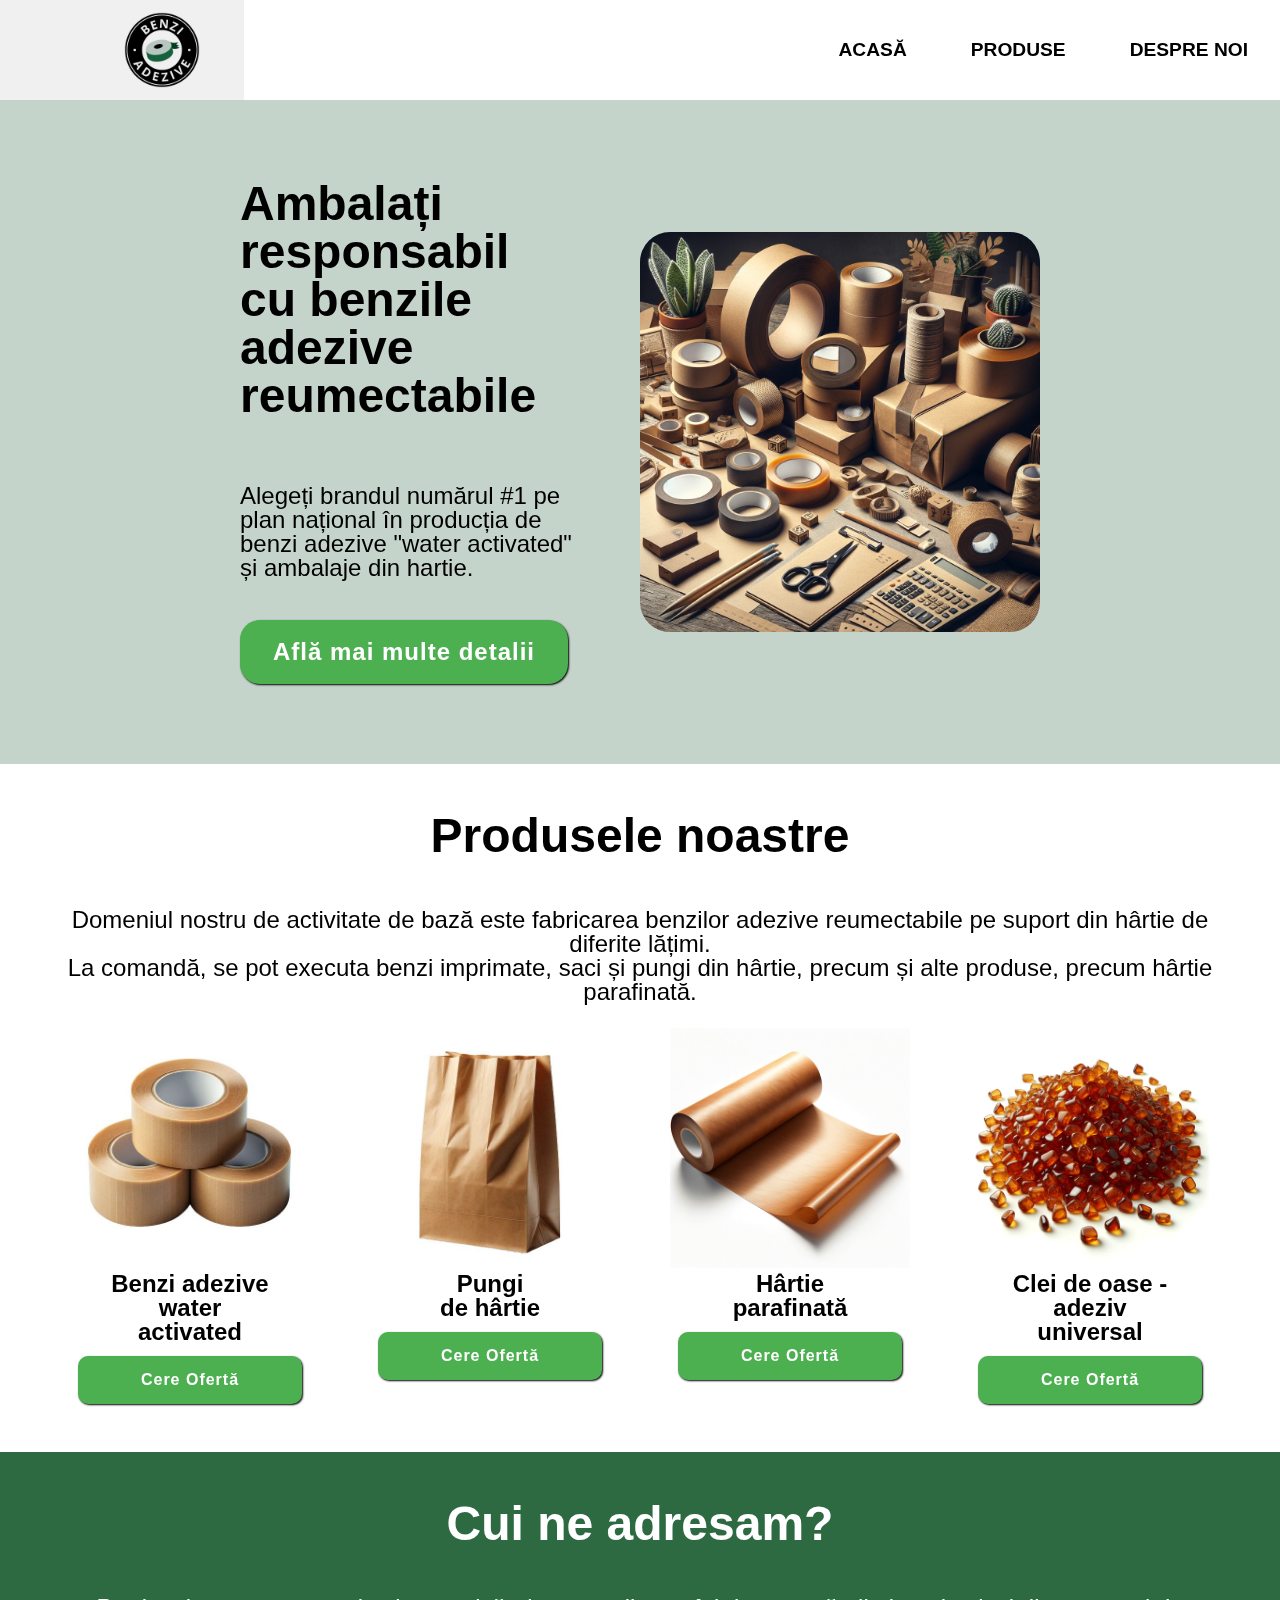
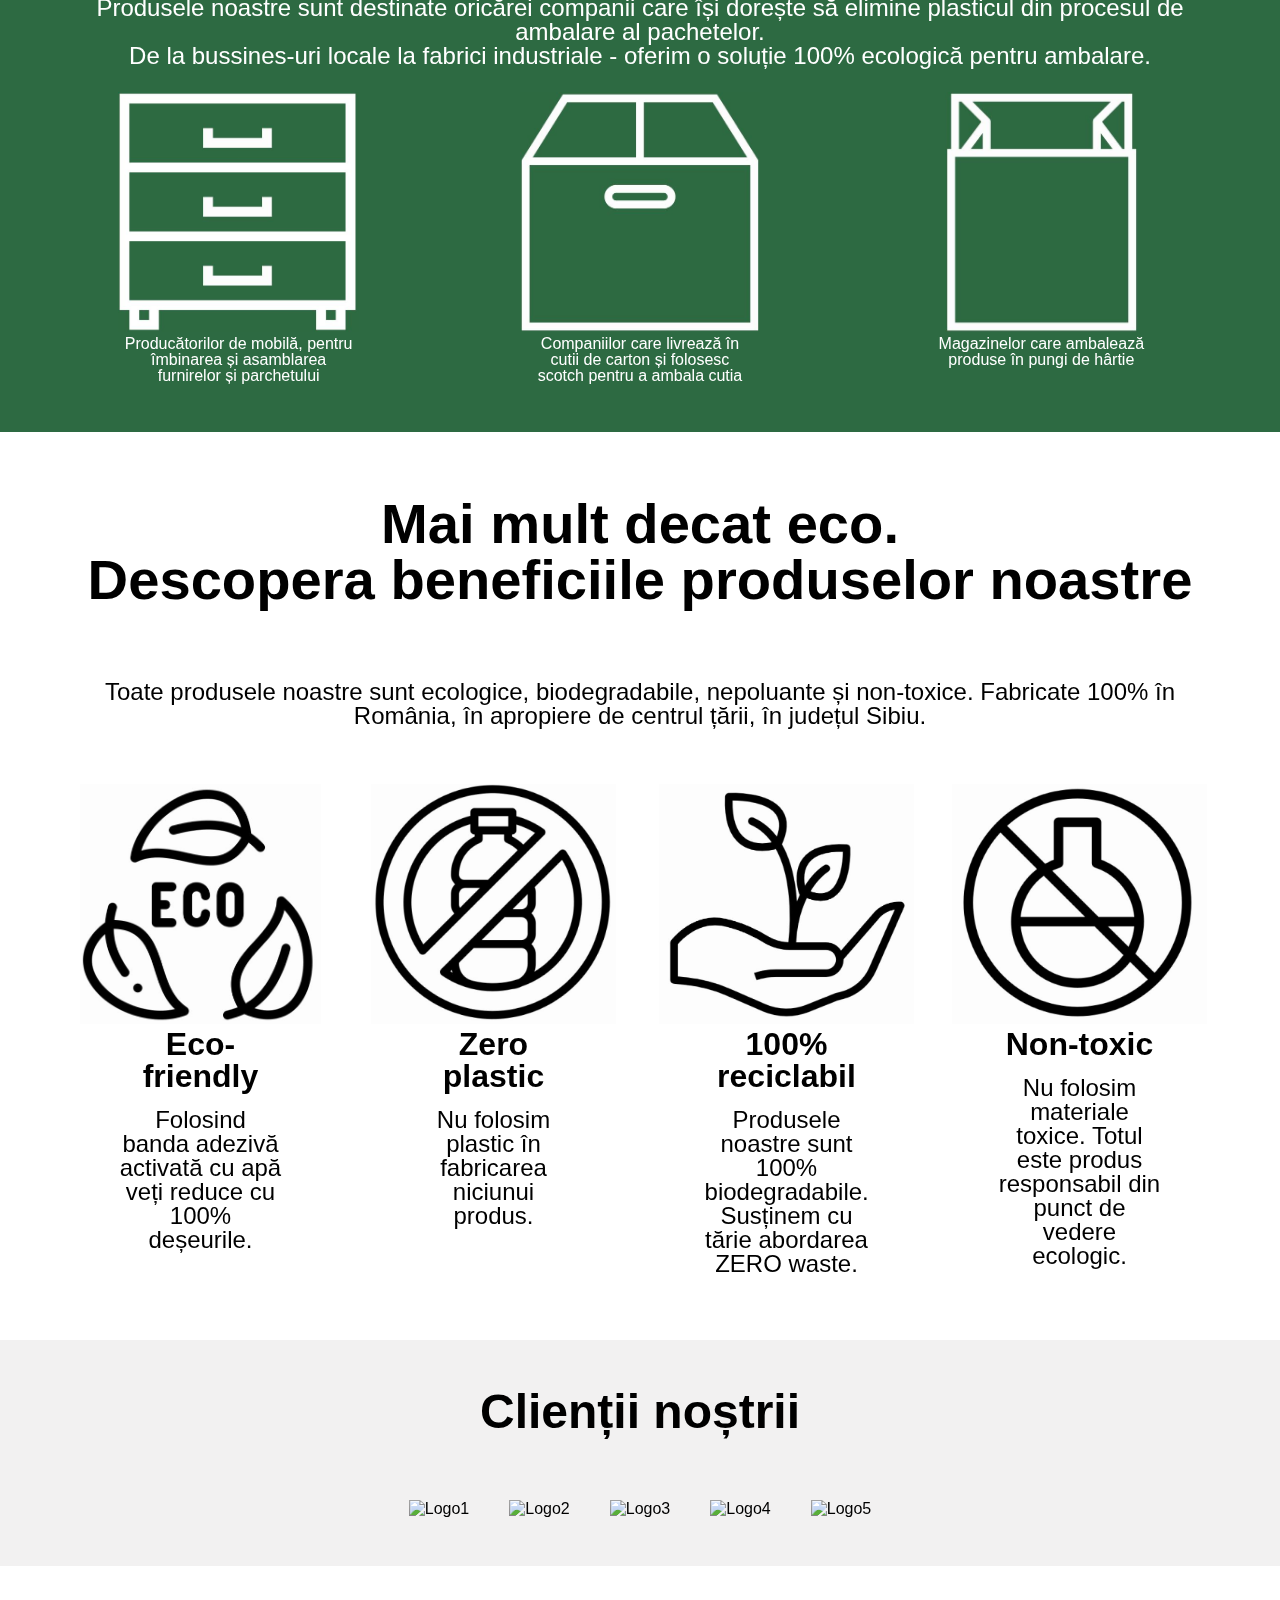
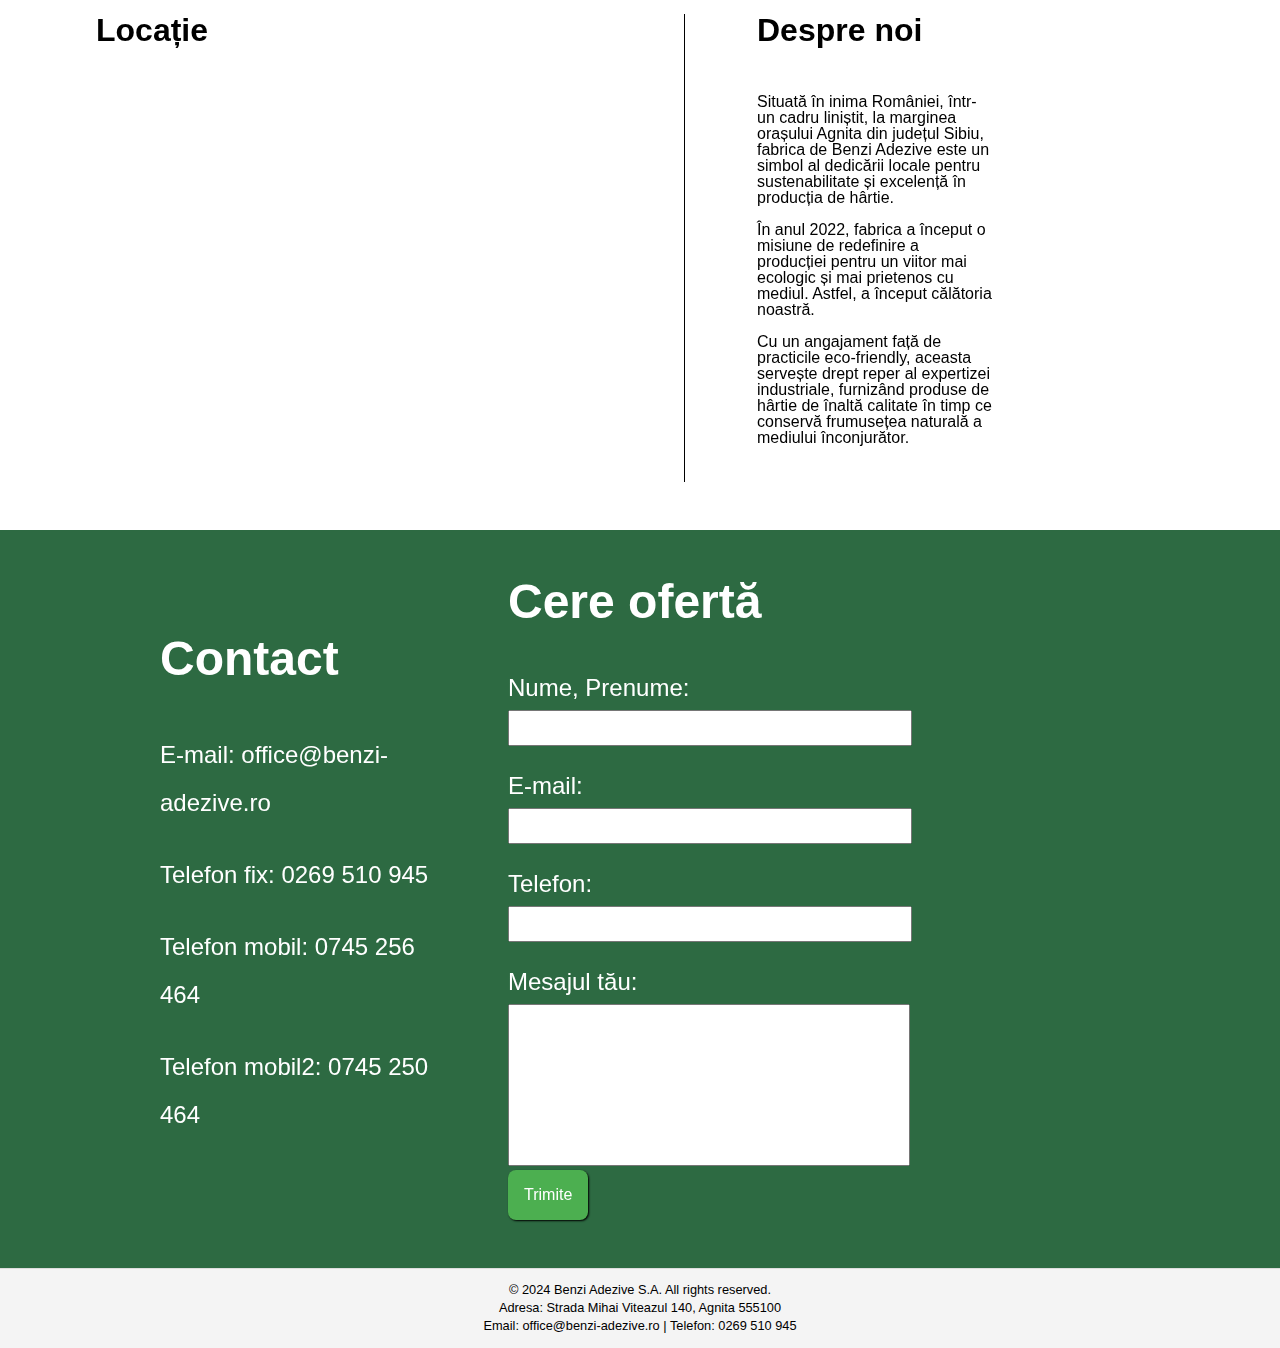
==== index.html @ 8a2e7cb6 "Add files via upload" ====
<!DOCTYPE html>
<html lang="ro">
<head>
    <link rel="stylesheet" type="text/css" href="css/style.css">
    <title>Benzi-adezive</title>
    <link rel="icon" href="images/logov1.jpg" type="image/x-icon">
    <link rel="shortcut icon" href="images/logov1.jpg" type="image/x-icon">
    <meta charset="UTF-8">
    <meta name="viewport" content="width=device-width, initial-scale=1.0">
</head>
<body>
    <nav>
        <ul class="sidebar">
            <li onclick=hideSidebar()><a href="#"><svg xmlns="http://www.w3.org/2000/svg" height="24" viewBox="0 -960 960 960" width="24"><path d="m256-200-56-56 224-224-224-224 56-56 224 224 224-224 56 56-224 224 224 224-56 56-224-224-224 224Z"/></svg></a></li>
            <li><a href="index.html">Acasă</a></li>
            <li><a href="produse.html">Produse</a></li>
            <li><a href="despre_noi.html">Despre noi</a></li>
        </ul>
        <ul>
            <li class="header__logo"><a href="index.html"><img src="images/logov1.jpg" alt="Logo"></a></li>
            <li class="hideOnMobile"><a href="index.html">Acasă</a></li>
            <li class="hideOnMobile"><a href="produse.html">Produse</a></li>
            <li class="hideOnMobile"><a href="despre_noi.html">Despre noi</a></li>
            <li class="menu-button" onclick=showSidebar()><a href="#"><svg xmlns="http://www.w3.org/2000/svg" height="24" viewBox="0 -960 960 960" width="24"><path d="M120-240v-80h720v80H120Zm0-200v-80h720v80H120Zm0-200v-80h720v80H120Z"/></svg></a></li>
        </ul>
    </nav>

    
    <div class="container intro">
            <div class="intro__title">
                <p>Ambalați responsabil cu benzile adezive reumectabile</p>
            </div>
            <div class="intro__descr">
                <p>Alegeți brandul numărul #1 pe plan național în producția de <br> 
                    benzi adezive "water activated" și ambalaje din hartie.</p>
            </div>
            <div class="intro__btn">
                <a href="produse.html" title="Afla mai multe detalii" class="buton">Află mai multe detalii</a>
            </div>
        <div class="imagine_role">
            <img src="images/multiple-role.jpg" alt="Imagine generala">
        </div>
    </div>
    <div class="container produse">
        <div class="produse__title">
            <p>Produsele noastre</p>
        </div>
        <div class="produse__descr">
            <p>Domeniul nostru de activitate de bază este fabricarea benzilor adezive reumectabile pe suport din hârtie de diferite lățimi. <br>
                La comandă, se pot executa benzi imprimate, saci și pungi din hârtie, precum și alte produse, precum hârtie parafinată.</p>
        </div>
        <div class="produse__pict">
            <div class="product">
                <img src="images/role_hartie.jpeg" alt="Imagine benzi">
                <h2>Benzi adezive water activated</h2>
                <a href="index.html#offerForm" class="offerButton">Cere Ofertă</a>
            </div>
            <div class="product">
                <img src="images/punga_hartie.jpeg" alt="Imagine pungi">
                <h2>Pungi <br> de hârtie</h2> <!-- <br> pentru rezolvare temporara buton pe laptop-->
                <a href="index.html#offerForm" class="offerButton">Cere Ofertă</a>
            </div>
            <div class="product">
                <img src="images/Hartie_parafinata2.jpeg" alt="Imagine hartie">
                <h2>Hârtie <br> parafinată</h2> <!-- <br> pentru rezolvare temporara buton pe laptop-->
                <a href="index.html#offerForm" class="offerButton">Cere Ofertă</a>
            </div>
            <div class="product">
                <img src="images/clei_de_oase.jpeg" alt="Imagine clei">
                <h2>Clei de oase - adeziv universal</h2>
                <a href="index.html#offerForm" class="offerButton"> Cere Ofertă</a>
            </div>
        </div>
    </div>
    
    <div class="container adresam">
        <div class="adresam__title">
            <p>Cui ne adresam?</p>
        </div>
        <div class="adresam__text">
            <p>Produsele noastre sunt destinate oricărei companii care își dorește să elimine plasticul din procesul de ambalare al pachetelor. <br> 
                De la bussines-uri locale la fabrici industriale - oferim o soluție 100% ecologică pentru ambalare.</p>
        </div>
        <div class="adresam__pict">
            <div class="product">
                <img src="images/mobila.jpg" alt="Imagine mobilă">
                <p>Producătorilor de mobilă, pentru îmbinarea și asamblarea furnirelor și parchetului</p>
            </div>
            <div class="product">
                <img src="images/cutie2.jpg" alt="Imagine cutie">
                <p>Companiilor care livrează în cutii de carton și folosesc scotch pentru a ambala cutia</p>

            </div>
            <div class="product">
                <img src="images/punga.jpg" alt="Imagine pungă">
                <p>Magazinelor care ambalează produse în pungi de hârtie</p>
            </div>
        </div>
    </div>
    <div class="container eco">
        <div class="eco__title">
            <h3>Mai mult decat eco. <br> Descopera beneficiile produselor noastre</h3>
        </div>
        <div class="eco__descr">
            <p>Toate produsele noastre sunt ecologice, biodegradabile, nepoluante și non-toxice. Fabricate 100% în România, în apropiere de centrul țării, în județul Sibiu.</p>
        </div>
        <div class="eco__pict">
            <div class="product">
                <img src="images/Eco-Friendly.JPG" alt="Imagine eco-friendly">
                <h2>Eco-friendly</h2>
                <p>Folosind banda adezivă activată cu apă veți reduce cu 100% deșeurile.</p>
            </div>
            <div class="product">
                <img src="images/Zero-plastic.JPG" alt="Imagine zero-plastic">
                <h2>Zero plastic</h2>
                <p>Nu folosim plastic în fabricarea niciunui produs.</p>
            </div>
            <div class="product">
                <img src="images/Reciclabil.JPG" alt="Imagine reciclabil">
                <h2>100% reciclabil</h2>
                <p>Produsele noastre sunt 100% biodegradabile. Susținem cu tărie abordarea ZERO waste.</p>
            </div>
            <div class="product">
                <img src="images/Non-toxic.JPG" alt="Imagine non-toxic">
                <h2>Non-toxic</h2>
                <p>Nu folosim materiale toxice. Totul este produs responsabil din punct de vedere ecologic.</p>
            </div>
        </div>
    </div>
    <div class="container clienti">
        <div class="clienti__title"> <p> Clienții noștrii </p></div>
        <div class="clienti__logo">
            <img src="" alt="Logo1">
            <img src="" alt="Logo2">
            <img src="" alt="Logo3">
            <img src="" alt="Logo4">
            <img src="" alt="Logo5">
        </div>
    </div>
    
    <div class="container locatie">
        <div class="locatie__left">
            <div class="locatie__title">
                <h4>Locație</h4>
            </div>
            <div class="locatie__map">
                <iframe src="https://www.google.com/maps/embed?pb=!1m18!1m12!1m3!1d2773.0894845784833!2d24.6021940767505!3d45.96947219958381!2m3!1f0!2f0!3f0!3m2!1i1024!2i768!4f13.1!3m3!1m2!1s0x474c81947c916933%3A0xfdc0cfd129f15c0f!2sBENZI%20ADEZIVE%20S.A.!5e0!3m2!1sro!2sro!4v1708363091589!5m2!1sro!2sro" width="600" height="450" style="border:0;" allowfullscreen="" loading="lazy" referrerpolicy="no-referrer-when-downgrade"></iframe>
            </div>
        </div>
        <div class="bara_verticala"> </div>
        <div class="despre">
            <div class="despre__title">
                <h4>Despre noi</h4>
            </div>
            <div class="despre__text">
                <p>Situată în inima României, într-un cadru liniștit, la marginea orașului Agnita din județul Sibiu, fabrica de Benzi Adezive este un simbol al dedicării locale pentru sustenabilitate și excelență în producția de hârtie. <br> <br>


                    În anul 2022, fabrica a început o misiune de redefinire a producției pentru un viitor mai ecologic și mai prietenos cu mediul. Astfel, a început călătoria noastră. <br> <br>
                    
                    
                    Cu un angajament față de practicile eco-friendly, aceasta servește drept reper al expertizei industriale, furnizând produse de hârtie de înaltă calitate în timp ce conservă frumusețea naturală a mediului înconjurător.
                    
                    
                </p>
            </div>
        </div>
    </div>
    
    <div class="container contact">
        <div class="contact__left">
            <div class="contact__title">
                <h4>Contact</h4>
            </div>
            <div class="contact__details">
                <p>E-mail: office@benzi-adezive.ro</p>
                <p>Telefon fix: 0269 510 945</p>
                <p>Telefon mobil: 0745 256 464</p>
                <p>Telefon mobil2: 0745 250 464</p>
            </div>
        </div>
        <div class="cere_oferta">
            <div class="cere_oferta__title">
                <h4>Cere ofertă</h4>
            </div>
            <div class="cere_oferta__form">
                <form id="offerForm" action="https://formspree.io/f/xeqyzrzl" method="POST">
                    <label for="nume">Nume, Prenume:</label>
                    <input type="text" id="nume" name="nume" required><br>
                    <label for="email">E-mail:</label>
                    <input type="email" id="email" name="email" required><br>
                    <label for="telefon">Telefon:</label>
                    <input type="tel" id="telefon" name="telefon" required><br>
                    <label for="mesaj">Mesajul tău:</label>
                    <textarea name="mesaj"></textarea><br>
                    <button type="submit">Trimite</button>
                </form>
            </div>
        </div>
    </div>

    <footer class="site-footer">
        <div class="footer-content">
            <p>&copy; 2024 Benzi Adezive S.A. All rights reserved.</p>
            <p>Adresa: Strada Mihai Viteazul 140, Agnita 555100</p>
            <p>Email: office@benzi-adezive.ro | Telefon: 0269 510 945</p>
        </div>
    </footer>

    <script>
        function showSidebar(){
            const sidebar = document.querySelector('.sidebar')
            sidebar.style.display = 'flex'
        }
        function hideSidebar(){
            const sidebar = document.querySelector('.sidebar')
            sidebar.style.display = 'none'
        }
    </script>
</body>
</html>
---- css/style.css ----
/* --------------------- General --------------------- */

/* Acasa */

*{
    font-family: Arial, Helvetica, sans-serif;
    margin: 0;
    padding: 0;
}

html {
    scroll-behavior: smooth;
}
body {
    min-height: 100vh;
}

/*
header {
    background-color: #ffffff;
    top: 0;
    left: 0;
    width: 100%;
    z-index:1000;
    padding: 1rem;
}
*/

nav{
    background-color: #ffffff;
    box-shadow: 3px 3px 5px rgba(0, 0, 0, 0.1);
}

nav ul{
    width: 100%;
    list-style: none;
    display: flex;
    justify-content: flex-end;
    align-items: center;
}

nav li {
    height: 100px;
}

nav a{
    height: 100%;
    padding: 0 2rem;
    text-decoration: none;
    text-transform: uppercase;
    display: flex;
    align-items: center;
    color: #000000;
    font-weight: 600;
    font-size: 1.2rem;
}

nav a:hover{
    background-color: #f0f0f0;
}

nav li:first-child{
    margin-right: auto;
}


.sidebar{
    position: fixed;
    top: 0;
    right: 0;
    height: 100vh;
    width: 250px;
    z-index: 999;
    background-color: #ffffff;
    backdrop-filter: blur(10px);
    box-shadow: -10px 0 10px rgba(0, 0, 0, 0.1);
    display: none;
    flex-direction: column;
    align-items: flex-start;
    justify-content: flex-start;
}
.sidebar li{
    width: 100%;
    
}
.sidebar a{
    width: 100%;
    
}

.menu-button{
    display: none;
}
@media (max-width: 800px){
    .hideOnMobile{
        display: none;        
    }
    .menu-button{
        display: block;
        position: absolute; /* Position the menu button independently from other items */
        top: 0; /* Align to the top of the container */
        right: 0; /* Align to the right of the container */
        margin: 10px; /* Add some space from the top and right edges */
    }
    nav ul {
        justify-content: center; /* Center everything in the navigation */
    }
    nav li:first-child {
        margin-right: 50px; /* Mutat logo mai la stanga ca sa fie centrat */
    }
}
@media (max-width: 400px){
    .sidebar{
        width: 100%;
    }
}

h1,
h2,
h3,
h4,
p {
    line-height: 1;
    margin-bottom: 1em;
}




.intro {
    background-color: #C5D4CB
}
.intro__btn  {
    grid-column: 1; /* Left column */
    grid-row: 3; /* Third row */
    white-space: nowrap;
    overflow: hidden;
    text-overflow: ellipsis;
    background: #4CAF50;
    padding: 0.5rem;
    height: 2em;
    max-width: 13em;
    border: none;
    font-weight: 680;
    font-size: 1.5rem;
    letter-spacing: 1px;
    line-height: 20px;
    display: flex;
    align-items: center;
    justify-content: center;
    text-decoration: none;
    border-radius: 20px;
    box-shadow: 1px 1px 2px rgb(0, 0, 0);
}


.intro__btn a{
    color: #ffffff;
    text-decoration: none;
    align-items: center;
    text-overflow: ellipsis; 
    overflow: hidden; 
    display: inline-block; 
    max-width: 100%;
}
.product {
    text-align: center;
}

.product h2 {
    max-width: 60%;
    margin: 0 auto;
    margin-bottom: 0.5em;
}

.product p {
    max-width: 60%; 
    margin: 0 auto; 
}

.offerButton {
    display: flex; /* Use flexbox */
    align-items: center; /* Align items vertically */
    justify-content: center; /* Align items horizontally */
    background: #4CAF50;
    height: 2em;
    width: 13em;
    padding: 0.5em;
    margin-top: 1em;
    letter-spacing: 1px;
    box-shadow: 1px 1px 2px rgb(0, 0, 0);

    color: #ffffff;
    border-radius: 10px;
    text-decoration: none;
    text-overflow: ellipsis; 
    overflow: hidden; 
    max-width: 100%;
    font-weight: 680;
    margin: 0 auto;
    margin-top: auto;

}
.offerButton:hover {
    background-color: #45a049; 
}



.eco {
    background-color: #ffffff;
}
.adresam {
    background-color: #2D6A42;
    color:#ffffff;
}
.produse {
    background-color: #ffffff;
}
.clienti {
    background-color: #F2F1F1;
}
.locatie {
    background-color: #ffffff;
}
.contact {
    background-color: #2D6A42;
    color:#ffffff;
}

#offerForm button {
    display: flex; /* Use flexbox */
    align-items: center; /* Align items vertically */
    justify-content: center; /* Align items horizontally */
    background-color: #4CAF50; 
    color: white; 
    padding: 1em ; 
    text-align: center; 
    text-decoration: none; 
    display: inline-block; 
    font-size: 16px; 
    cursor: pointer; 
    border-radius: 8px; 
    border: none; 
    transition-duration: 0.4s; 
    box-shadow: 1px 1px 2px rgb(0, 0, 0);
    align-self: flex-start;

}
#offerForm button:hover {
    background-color: #45a049; 
}


/* Produse */

.produs-card {
    display: flex;
    flex-direction: column;
    align-items: center; /* Center items horizontally */
    text-align: center; /* Center text */
    padding: 20px;
    border: 1px solid #ccc;
    width: 15rem;
    height: 28rem;
    border: 2px solid #2D6A42;
    border-radius: 20px;
    margin: 0 auto;
    font-size: 1rem;
}


.produs-card img {
    width: 15rem;
    height: auto;
    margin-bottom: 1rem;
}

.cards p {
    margin-bottom: 1rem;
}
 
.text-card {
    display: flex;
    flex-direction: column;
    background-color: #ffffff;
    align-items: center; /* Center items horizontally */
    text-align: center; /* Center text */
    justify-content: center;
    padding: 20px;
    border: 1px solid #ccc;
    min-height: 10rem;
    max-width: 15rem;
    max-height: 15rem;
    border: 2px solid #2D6A42;
    border-radius: 40px;
    margin: 0 auto;
}
.text-card2 {
    display: flex;
    flex-direction: column;
    background-color: #C5D4CB;
    align-items: center; /* Center items horizontally */
    text-align: center; /* Center text */
    justify-content: center;
    padding: 20px;
    border: 1px solid #ccc;
    min-height: 10rem;
    max-width: 15rem;
    max-height: 15rem;
    border: 2px solid #2D6A42;
    border-radius: 40px;
    margin: 0 auto;
    font-size: 1rem;
}


/* Despre noi */

.cetate {
    display: flex;
    margin: 0 auto;
    justify-content: center;
    align-items: center;
}  

.cetate img {
    max-width: 90%;
    height: auto;
    justify-content: center;
    margin: 0 auto;
}

/* --------------------- Desktop  --------------------- */



/* Acasa */


.descr p{
display: flex;
justify-content: center;
text-align: justify;
font-size: 1.5rem;

}


.header__logo img{
    width: 100px; 
    mix-blend-mode: multiply;
    filter: contrast(1);
    margin-left: 5rem;
    } 




.intro {
    display: grid;
    grid-template-columns: repeat(2, 1fr); /* Two columns */
    grid-template-rows: auto auto auto; /* Three rows */
    gap: 1em; /* Adjust gap between grid items as needed */
    padding: 5rem 15rem;
    align-items: center;
    
}

.intro__title {
    grid-column: 1; /* Left column */
    grid-row: 1; /* Top row */
    font-size: 3rem;
    font-weight: 600;
    
}

.intro__descr {
    grid-column: 1; /* Left column */
    grid-row: 2; /* Second row */
    font-size: 1.5rem;
}


.imagine_role {
    grid-column: 2; /* Right column */
    grid-row: 1 / span 3; /* Span all three rows */
    justify-items: center; /* Center items horizontally */
    align-items: end;
    margin-right: auto;
    margin-left: auto;
    padding-left: 3rem;

    
}
.imagine_role img {
    max-width: 25rem;
    height: auto;
    border-radius: 30px;
    display: block;
    margin: 0 auto;
    
}



.produse {
    display: grid;
    grid-template-columns: 1fr;
    grid-template-rows: auto auto auto;
    text-align: center;
    justify-items: center; /* Center items horizontally */
    margin-right: auto;
    margin-left: auto;
    padding: 3rem;
    /* height: 60vh; */
    max-width: 100%;
    
}

.produse__title {
    grid-row: 1;
    font-size: 3rem;
    font-weight: 600;
}

.produse__descr {
    grid-row: 2;
    font-size: 1.5rem;
}

.produse__pict {
    grid-row: 3;
    display: grid;
    grid-template-columns: repeat(4, 1fr);
    gap: 1rem;
    justify-items: center;
    margin: 0 auto;
}


.produse__pict img {
    max-width: 15rem;
    height: auto;
}


.adresam {
    padding: 3rem;
    display: grid;
    grid-template-columns: 1fr;
    grid-template-rows: auto auto auto;
    text-align: center;
    margin: 0 auto;
    /* height: 60vh; */
    max-width: 100%;
}

.adresam__title {
    grid-row: 1;
    font-size: 3rem;
    font-weight: 600;
    
}

.adresam__text {
    grid-row: 2;
    font-size: 1.5rem;
}

.adresam__pict {
    grid-row: 3;
    display: grid;
    grid-row: 3;
    grid-template-columns: repeat(3, 1fr);
    gap: 20px;
    grid-column: 1 / -1;
    justify-items: center;
    margin: 0 auto;
}



.adresam__pict img {
    width: auto;
    max-height: 15rem;
}
.eco {
    padding: 3rem;
    display: grid;
    grid-template-columns: 1fr;
    grid-template-rows: auto auto auto;
    text-align: center;
    margin: 0 auto;
    padding: 4rem;
    /* height: 60vh; */
    max-width: 100%;
}

.eco__title {
    grid-row: 1;
    grid-column: 1;
    font-size: 3rem;
    font-weight: 600;
    margin-bottom: 1rem;
}

.eco__descr {
    grid-row: 2;
    font-size: 1.5rem;
    margin-bottom: 2rem;
    
}

.eco__pict {
    display: grid;
    grid-row: 3;
    grid-template-columns: repeat(4, 1fr);
    gap: 20px;
    grid-column: 1 / -1;

}
.eco__pict h2 {
    font-size: 2rem;
}
.eco__pict p {
    font-size: 1.5rem;
}

.eco__pict img {
    width: auto;
    max-height: 15rem;
}

.clienti {
    padding: 3rem;
    display: grid;
    grid-template-columns: 1fr;
    grid-template-rows: auto auto auto auto auto;
    text-align: center;
    /* height: 60vh; */
    max-width: 100%;
}
.clienti__title {
    grid-row: 1;
    grid-column: 1;
    font-size: 3rem;
    font-weight: 600;
    margin-bottom: 1rem;
}
.clienti__logo {
    grid-row: 2;
    display: flex;
    justify-content: center;
    align-items: center;
}

.clienti__logo img {
    margin: 0 20px;
}


.locatie {
    padding:3rem;
    display: grid;
    grid-template-columns: auto auto auto; 
    align-items: center; 
    margin: 0 auto;
    justify-content: center;
    margin: 0 auto;
    max-width: 100%;
    align-items: baseline;

}

.locatie__left {
    grid-column: 1;
    text-align: left;
    margin: 0 auto;

}


.locatie__title {
    margin-bottom: 10px;
    font-size: 2rem;
    font-weight: 600;
    margin-left: 3rem;
}

.locatie__map {
    margin-left: 3rem;
}

.locatie__map iframe {
    max-height: 400px;
    max-width: 500px;
}


.bara_verticala {
    grid-column: 2;
    width: 10%;
    height: 100%;
    border-right: 1px solid #000000;
    margin-left: 5rem;
}

.despre {

    text-align: left;
}

.despre__title {
    margin-bottom: 3rem;
    font-size: 2rem;
    font-weight: 600;
    margin-left: 5rem;
}
.despre__text p {

    text-align: left;
    margin: 0 auto;
    margin-left: 5rem;
    margin-right: 15rem;   

}


.contact {
    display: grid;
    grid-template-columns: 1fr auto; /* One column for Contact and one for Cere oferta */
    align-items: center; /* Center vertically */
    margin: 0 auto;
    max-width: 100%;
}

.contact__left {
    text-align: left;
    padding-right: 20px; 

}

.contact__title {
    margin-left: 10rem;
    margin-bottom: 10px;
    font-size: 3rem;
    font-weight: 600;
}

.contact__details p {
    margin-left: 10rem;
    font-size: 1.5rem;
    line-height: 3rem;

}

.cere_oferta {
    padding: 3rem;

}

.cere_oferta__title {

    margin-bottom: 10px;
    font-size: 3rem;
    font-weight: 600
}

.cere_oferta__form {
    margin-right: 20rem;
}

.cere_oferta__form label, .cere_oferta__form input {
    display: block;
    margin-bottom: 0.5rem;
}
.cere_oferta__form label {
    font-size: 1.5rem;
}

.cere_oferta__form textarea {
    width: 25rem;
    height: 10rem;
    resize: none;
}

.cere_oferta__form input[type="text"],
.cere_oferta__form input[type="tel"],
.cere_oferta__form input[type="email"] {
    width: 25rem; 
    max-width: 60rem;
    height: 2rem;   
}


.site-footer {
    background-color: #f4f4f4;
    color: #000000;
    text-align: center;
    padding: 10px 0;
    font-size: 0.8rem;
    line-height: 1.6;
    width: 100%;
    height: auto; 
    border-top: 1px solid #ddd;
    position: relative; 
    bottom: 0; 
}

.footer-content p {
    margin: 5px 0; 
}

/* Produse */

.cards {
    display: grid;
    grid-template-columns: repeat(2, 1fr); /* Two columns */
    gap: 1.5rem; /* Gap between columns */
    max-width: 60%;
    margin: 0 auto;
    justify-content: center;
    align-items: center;
    padding: 2rem;
}
.cards p {
    margin-bottom: 1rem;
}
.produse2__title, .de_ce__title {
    text-align: center;
    width: 60%;
    margin: 0 auto;
    padding: 2rem;
}
.produse2__title, .de_ce__title h2 {
    margin-bottom: 1rem;
    font-size: 3rem;
}
.produse2__title p {
    margin-bottom: 1rem;
    font-size: 1.5rem;
    
}


.de_ce_cards {
    display: grid;
    grid-template-columns: repeat(2, 1fr); /* Two columns */
    gap: 1.5rem; /* Gap between columns */
    max-width: 60%;
    margin: 0 auto;
    justify-content: center;
    align-items: center;
    padding: 2rem;
}


/* Despre noi */ 

.infiintat {
    padding: 2rem;
    width: auto;
    justify-content: center;
    align-items: center;
    margin: 0 auto;
}
.title h2, .infiintat_title h2 {
    font-size: 2rem;
}

.descr p {
    font-size: 1.5rem;
}
.infiintat_descr p {
    font-size: 1.5rem;
}
.evoluat {
    width: auto;
    padding: 2rem;
    display: grid;
    grid-template-columns: auto 1fr;
    grid-template-rows: auto auto;
    gap: 1.5rem;
    margin: 0 auto;
}
.evoluat__img {
    grid-column: 1;
}

.evoluat__img img {
    max-width: 100%;
    height: auto;


}
.evoluat__txt {
    grid-column: 2;

}

.misiune {
    padding:3rem;
    display: grid;
    grid-template-columns: auto 3px auto; 
    grid-template-rows: auto auto auto;
    align-items: center; 
    margin: 0 auto;
    justify-content: center;
    width: 1500px;
    align-items: center;
}

.misiune__locatie {
    grid-column: 1;
    padding: 1rem;
}
.bara_verticala2 {
    grid-column: 2;
    width: 100%;
    height: 100%;
    border-left: 1px solid #000000;
    margin-left: 2px;
}

.misiune__misiune {
    grid-column: 3;
    padding: 1rem;

}
.mesaj {
    margin-bottom: 3rem;
}

















        /* -----------------------laptop---------------- */

@media screen and (max-width: 1200px) {
    /* Acasa */

    h2 {
        font-size: 1rem;
    }
    header {
        display: flex;
        justify-content: space-between; 
        align-items: center; 
        padding: 0.5rem;
        max-width: 100%;
        margin: 0;
        
    }
    .header__logo img{ 
        mix-blend-mode: multiply;
        filter: contrast(1);
        margin-left: 3rem;
        } 
    .meniu {
        text-align: right;
        margin-right: 2rem;
        font-size: 1.2rem;

    }
    .meniu a {
        font-weight: 600;
        margin-right: 2rem;
    }

    .intro {
        display: grid;
        grid-template-columns: repeat(2, 1fr); /* Two columns */
        grid-template-rows: auto auto auto; /* Three rows */
        gap: 1em; /* Adjust gap between grid items as needed */
        padding: 3rem 6rem;
        align-items: center;
        max-width: 100%;
        
    }
    

    .intro__title {
        grid-column: 1; /* Left column */
        grid-row: 1; /* Top row */
        font-size: 2rem;
        font-weight: 600;
    }

    .intro__descr {
        grid-column: 1; /* Left column */
        grid-row: 2; /* Second row */
        font-size: 1rem;
    }
    .intro__btn  {
        grid-column: 1; /* Left column */
        grid-row: 3; /* Third row */
        white-space: nowrap;
        overflow: hidden;
        text-overflow: ellipsis;
        background: #4CAF50;
        padding: 0.5rem;
        height: 2em;
        max-width: 13em;
        border: none;
        font-weight: 680;
        font-size: 1rem;
        letter-spacing: 1px;
        line-height: 20px;
        display: flex;
        align-items: center;
        justify-content: center;
        text-decoration: none;
        border-radius: 20px;
        box-shadow: 1px 1px 2px rgb(0, 0, 0);
    }
    
    
    .intro__btn a{
        color: #ffffff;
        text-decoration: none;
        align-items: center;
        text-overflow: ellipsis; 
        overflow: hidden; 
        display: inline-block; 
        max-width: 100%;
    }

    .imagine_role {
        grid-column: 2; /* Right column */
        grid-row: 1 / span 3; /* Span all three rows */
        
    }
    .imagine_role img {
        max-width: 20rem;
        height: auto;
        border-radius: 30px;
        display: block;
        margin: 0 auto;
        
    }



    .produse {
        display: grid;
        grid-template-columns: 1fr;
        grid-template-rows: auto auto auto;
        text-align: center;
        justify-items: center; /* Center items horizontally */
        margin-right: auto;
        margin-left: auto;
        padding: 3rem;
        max-width: 100%;
        
    }
    .offerButton {

        height: 1.5em;
        width: 7em;
        border-radius: 8px;
        font-size: 0.9rem;
        font-weight: 680;

    
    }


    .produse__title {
        grid-row: 1;
        font-size: 2rem;
        font-weight: 600;
    }

    .produse__descr {
        grid-row: 2;
        font-size: 1rem;
        
    }

    .produse__pict {
        grid-row: 3;
        display: grid;
        grid-template-columns: repeat(4, 1fr);
        gap: 1rem;
        justify-items: center;
        margin: 0 auto;
    }



    .produse__pict img {
        max-width: 10rem;
        height: auto;
    }
    

    .adresam {
        padding: 3rem;
        display: grid;
        grid-template-columns: 1fr;
        grid-template-rows: auto auto auto;
        text-align: center;
        margin: 0 auto;
       /* height: 60vh; */
        max-width: 100%;
    }

    .adresam__title {
        grid-row: 1;
        font-size: 2rem;
        font-weight: 600;
        
    }

    .adresam__text {
        grid-row: 2;
        font-size: 1rem;
    }

    .adresam__pict {
        grid-row: 3;
        display: grid;
        grid-row: 3;
        grid-template-columns: repeat(3, 1fr);
        gap: 20px;
        grid-column: 1 / -1;
        justify-items: center;
        margin: 0 auto;
    }



    .adresam__pict img {
        width: auto;
        max-height: 10rem;
        padding-bottom: 1rem;
    }


    .eco {
        padding: 3rem;
        display: grid;
        grid-template-columns: 1fr;
        grid-template-rows: auto auto auto;
        text-align: center;
        margin: 0 auto;
        padding: 4rem;
        /* height: 60vh; */
        max-width: 100%;
    }

    .eco__title {
        grid-row: 1;
        grid-column: 1;
        font-size: 2rem;
        font-weight: 600;
        margin-bottom: 1rem;
    }

    .eco__descr {
        grid-row: 2;
        font-size: 1rem;
        margin-bottom: 2rem;
        
    }

    .eco__pict {
        display: grid;
        grid-row: 3;
        grid-template-columns: repeat(4, 1fr);
        gap: 20px;
        grid-column: 1 / -1;
    
    }
    .eco__pict h2 {
        font-size: 1.5rem;
    }
    .eco__pict p {
        font-size: 1rem;
        text-align: center;
    }

    .eco__pict img {
        width: auto;
        max-height: 10rem;
    }

    .clienti {
        padding: 3rem;
        display: grid;
        grid-template-columns: 1fr;
        grid-template-rows: auto auto auto auto auto;
        text-align: center;
        /* height: 60vh; */
        max-width: 100%;
    }
    .clienti__title {
        grid-row: 1;
        grid-column: 1;
        font-size: 2rem;
        font-weight: 600;
        margin-bottom: 1rem;
    }
    .clienti__logo {
        grid-row: 2;
        display: flex;
        justify-content: center;
        align-items: center;
    }

    .clienti__logo img {
        margin: 0 20px;
    }


    .locatie {
        padding:3rem;
        display: grid;
        grid-template-columns: auto auto auto; 
        align-items: center; 
        margin: 0 auto;
        justify-content: center;
        margin: 0 auto;
        max-width: 100%;
        align-items: baseline;

    }

    .locatie__left {
        grid-column: 1;
        text-align: left;
        margin: 0 auto;

    }


    .locatie__title {
        margin-bottom: 10px;
        font-size: 2rem;
        font-weight: 600;
        margin-left: 3rem;
    }

    .locatie__map {
        margin-left: 3rem;
    }

    .locatie__map iframe {
        max-height: 300px;
        max-width: 400px;
    }


    .bara_verticala {
        grid-column: 2;
        width: 10%;
        height: 100%;
        border-right: 1px solid #000000;
        margin-left: 2rem;
    }

    .despre {

        text-align: left;
    }

    .despre__title {
        margin-bottom: 3rem;
        font-size: 2rem;
        font-weight: 600;
        margin-left: 2rem;
    }
    .despre__text p {

        text-align: justify;
        margin: 0 auto;
        margin-left: 2rem;
        margin-right: 5rem;   

    }


    .contact {
        padding: 3rem;
        display: grid;
        grid-template-columns: 1fr 1fr; /* One column for Contact and one for Cere oferta */
        align-items: center; /* Center vertically */
        margin: 0 auto;
        max-width: 100%;
    }

    .contact__left {
        text-align: left;
         

    }

    .contact__title {
        margin-left: 3rem;
        margin-bottom: 10px;
        font-size: 2rem;
        font-weight: 600;
    }

    .contact__details p {
        margin-left: 3rem;
        font-size: 1rem;
        line-height: 1.5rem;

    }

    .cere_oferta {
        padding: 3rem;
        margin-left: 10rem

    }

    .cere_oferta__title {

        margin-bottom: 1rem;
        font-size: 2rem;
        font-weight: 600
    }

    .cere_oferta__form {
        margin-right: 1rem;
    }

    .cere_oferta__form label, .cere_oferta__form input {
        display: block;
        margin-bottom: 0.5rem;
    }
    .cere_oferta__form label {
        font-size: 1rem;
    }

    .cere_oferta__form textarea {
        width: 15rem;
        height: 10rem;
        resize: none;
    }

    .cere_oferta__form input[type="text"],
    .cere_oferta__form input[type="tel"],
    .cere_oferta__form input[type="email"] {
        width: 15rem; 
        max-width: 20rem;
        height: 2rem;   
    }


    .site-footer {
        background-color: #f4f4f4;
        color: #000000;
        text-align: center;
        padding: 10px 0;
        font-size: 0.8rem;
        line-height: 1.6;
        width: 100%;
        height: auto; 
        border-top: 1px solid #ddd;
        position: relative; 
        bottom: 0; 
    }

    .footer-content p {
        margin: 5px 0; 
    }

    /* ---- Produse ---- */

    .cards {
        display: grid;
        grid-template-columns: repeat(2, 1fr); /* Two columns */
        gap: 1.5rem; /* Gap between columns */
        max-width: 60%;
        margin: 0 auto;
        justify-content: center;
        align-items: center;
        padding: 2rem;
    }
    .cards p {
        margin-bottom: 1rem;
    }
    .produse2__title, .de_ce__title {
        text-align: center;
        width: 60%;
        margin: 0 auto;
        padding: 2rem;
    }
    .produse2__title h2, .de_ce__title h2 {
        margin-bottom: 1rem;
        font-size: 2rem;
    }
    .produse2__title p {
        margin-bottom: 1rem;
        font-size: 1rem;
            
    }
    
    .de_ce_cards {
        display: grid;
        grid-template-columns: repeat(2, 1fr); /* Two columns */
        gap: 1.5rem; /* Gap between columns */
        max-width: 60%;     
        margin: 0 auto;
        justify-content: center;
        align-items: center;
        padding: 2rem;
    }
    .text-card, .text-card2 {

        min-height: 10rem;
        max-width: 15rem;
        max-height: 15rem;

    }

    
    

    /* Despre noi */ 

    .infiintat {
        padding: 1rem 3rem;
        max-width: 100%;
        justify-content: center;
        align-items: center;
        margin: 0 auto;
    }

    .evoluat {
        max-width: 100%;
        padding: 1rem 3rem;
        display: grid;
        grid-template-columns: 1fr 1fr;
        grid-template-rows: auto auto;
        margin: 0 auto;
        align-items: start;
    }
    .evoluat__img {
        grid-column: 1;
        margin: auto 0;

    }

    .evoluat__img img {
        padding: 1rem;
        max-width: 100%;
        height: auto;


    }
    .evoluat__txt {
        grid-column: 2;
        margin-left: 1rem;

    }

    .misiune {
        padding:3rem;
        display: grid;
        grid-template-columns: auto 3px auto; 
        grid-template-rows: auto auto auto;
        align-items: center; 
        margin: 0 auto;
        justify-content: center;
        max-width: 100%;
        align-items: start;
    }

    .misiune__locatie {
        grid-column: 1;
        padding: 1rem;
    }
    .bara_verticala2 {
        grid-column: 2;
        width: 100%;
        height: 100%;
        border-left: 1px solid #000000;
        margin-left: 2px;
    }

    .misiune__misiune {
        grid-column: 3;
        padding: 1rem;

    }
    .mesaj {
        margin-bottom: 3rem;
    }
    #offerForm button {
        display: flex; /* Use flexbox */
        align-items: center; /* Align items vertically */
        justify-content: center; /* Align items horizontally */
        background-color: #4CAF50; 
        color: white; 
        padding: 1em ; 
        text-align: center; 
        text-decoration: none; 
        display: inline-block; 
        font-size: 0.9rem; 
        cursor: pointer; 
        border-radius: 8px; 
        height: 3em;
        border: none; 
        transition-duration: 0.4s; 
        box-shadow: 1px 1px 2px rgb(0, 0, 0);
        align-self: flex-start;
    
    }
    #offerForm button:hover {
        background-color: #45a049; 
    }

    .footer-content p {
        font-size: 0.8rem;
    }



}

        /*------------------------- Mobile ---------------------- */ 











        
@media screen and (max-width: 800px) {
    .descr p{
        display: flex;
        justify-content: center;
        text-align: justify;
        font-size: 1.5rem;
        
        }
        
        
    .header__logo img{
        width: 100px; 
        mix-blend-mode: multiply;
        filter: contrast(1);
        justify-content: center;
        align-items: center;
        } 
    
    
    
    
    .intro {
        display: grid;
        grid-template-columns: repeat(1, 1fr); 
        grid-template-rows: auto; 
        gap: 1em; 
        align-items: center;
        
    }
    
    .intro__title {
        grid-column: 1; /* Left column */
        grid-row: 1; /* Top row */
        font-size: 1.5rem;
        font-weight: 600;
        text-align: center;
        
    }
    
    .intro__descr {
        grid-column: 1; /* Left column */
        grid-row: 2; /* Second row */
        font-size: 1rem;
        text-align: justify;
    }

    .intro__btn  {
        grid-column: 1; /* Left column */
        grid-row: 3; /* Third row */
        margin: 0 auto;

    }
    
    
    
    .imagine_role {
        display: flex;
        grid-column: 1; /* Right column */
        grid-row: 4; /* Span all three rows */
        justify-items: center; /* Center items horizontally */
        margin-right: auto;
        margin-left: auto;
        padding: 0;

    
        
    }
    .imagine_role img {
        display: none;
        max-width: 15rem;
        height: auto;
        border-radius: 30px;
        display: block;
        margin: 0 auto;
        
    }
    
    
    
    .produse {
        display: grid;
        grid-template-columns: repeat(1, 1fr);
        grid-template-rows: auto;
        text-align: center;
        justify-items: center; /* Center items horizontally */
        justify-content: center;
        margin: 0 auto;
        /* height: 60vh; */
        align-items: center;
        padding: 2rem;
        max-width: 100%;

        
    }
    
    .produse__title {
        justify-content: center;
        grid-row: 1;
        font-size: 1.5rem;
        font-weight: 600;
        text-align: center;
    }
    
    .produse__descr {
        grid-row: 2;
        font-size: 1rem;
        text-align: justify;
    }
    
    .produse__pict {
        grid-row: 3;
        display: grid;
        grid-template-columns: repeat(1, 1fr);
        gap: 1rem;
        justify-items: center;
        margin: 0 auto;
        align-items: center;
    }
    
    
    .produse__pict img {
        max-width: 15rem;
        height: auto;
    }
    
    
    .adresam {
        display: grid;
        grid-template-columns: repeat(1, 1fr);
        grid-template-rows: auto;
        text-align: center;
        justify-items: center; /* Center items horizontally */
        justify-content: center;
        margin: 0 auto;
        /* height: 60vh; */
        align-items: center;
        padding: 2rem;
        max-width: 100%;
    }
    
    .adresam__title {
        grid-row: 1;
        font-size: 1.5rem;
        font-weight: 600;
        
    }
    
    .adresam__text {
        grid-row: 2;
        font-size: 1rem;
        text-align: justify;
    }
    
    .adresam__pict {
        grid-row: 3;
        display: grid;
        grid-template-columns: repeat(1, 1fr);
        gap: 20px;
        justify-items: center;
        margin: 0 auto;
    }
    
    
    
    .adresam__pict img {
        width: auto;
        max-height: 15rem;
    }
    .eco {
        padding: 3rem;
        display: grid;
        grid-template-columns: repeat(1, 1fr);
        grid-template-rows: auto;
        text-align: center;
        margin: 0 auto;
        padding: 4rem;
        /* height: 60vh; */
        max-width: 100%;
    }
    
    .eco__title {
        grid-row: 1;
        grid-column: 1;
        font-size: 1.5rem;
        font-weight: 600;
        margin-bottom: 1rem;
    }
    
    .eco__descr {
        grid-row: 2;
        font-size: 1rem;
        margin-bottom: 2rem;
        text-align: justify;
        
    }
    
    .eco__pict {
        display: grid;
        grid-row: 3;
        grid-template-columns: repeat(1, 1fr);
        gap: 20px;
    
    }
    .eco__pict h2 {
        font-size: 1rem;
    }
    .eco__pict p {
        font-size: 0.8rem;
    }
    
    .eco__pict img {
        width: auto;
        max-height: 15rem;
    }
    
    .clienti {
        padding: 3rem;
        display: grid;
        grid-template-columns: repeat(1, 1fr);
        grid-template-rows: auto;
        text-align: center;
        /* height: 60vh; */
        max-width: 100%;
    }
    .clienti__title {
        grid-row: 1;
        grid-column: 1;
        font-size: 1.5rem;
        font-weight: 600;
        margin-bottom: 1rem;
    }
    .clienti__logo {
        grid-row: 2;
        display: flex;
        justify-content: center;
        align-items: center;
    }
    
    .clienti__logo img {
        margin: 0 auto;
    }
    
    
    .locatie {
        padding:3rem;
        display: grid;
        grid-template-columns: repeat(1, 1fr); 
        grid-template-rows: auto;
        align-items: center; 
        margin: 0 auto;
        justify-content: center;
        margin: 0 auto;
        max-width: 100%;
        align-items: baseline;
    
    }
    
    .locatie__left {
        grid-column: 1;
        text-align: center;
        margin: 0 auto;
    
    }
    
    
    .locatie__title {
        margin-bottom: 10px;
        font-size: 1.5rem;
        font-weight: 600;
        margin: 0 auto;
    }
    
    .locatie__map {
        justify-content: center;
        align-items: center;
        margin: 0 auto;
    }
    
    .locatie__map iframe {
        justify-self: center;
        align-items: center;
        max-height: auto;
        max-width: 80vw;
        margin-bottom: 2rem;
    }
    
    
    .bara_verticala {
        display: none;
    }
    
    .despre {
        grid-row: 2;
        align-items: center;
    }
    
    .despre__title {
        padding: 0 2rem;
        font-size: 1.5rem;
        font-weight: 600;
        margin-left: 5rem;
    }
    .despre__text p {
        
        text-align: justify;
        margin: 0 auto;
        font-size: 1rem;
   
    
    }
    

    .contact {
        padding: 3rem;
        display: grid;
        grid-template-columns: repeat(1, 1fr); /* One column for Contact and one for Cere oferta */
        grid-template-rows: auto;
        align-items: center; /* Center vertically */
        justify-content: center;
        margin: 0 auto;
        max-width: 100%;
    }
    
    .contact__left {
        grid-row: 1;
        text-align: center;
        padding-right: 20px; 
    
    }
    
    .contact__title {
        font-size: 1.5rem;
        font-weight: 600;
        margin: 0 auto;
    }
    
    .contact__details p {
        font-size: 1rem;
        line-height: 3rem;
        margin: 0 auto;
        line-height: 2rem;
    
    }
    
    .cere_oferta{
        grid-row: 2; 
        padding: 3rem;
        margin: 0 auto;
    
    }
    
    .cere_oferta__title {
        margin-bottom: 10px;
        font-size: 1.5rem;
        font-weight: 600
    }
    
    .cere_oferta__form {
        margin: 0 auto;
    }
    
    .cere_oferta__form label, .cere_oferta__form input {
        display: block;
        margin-bottom: 0.5rem;
    }
    .cere_oferta__form label {
        font-size: 1rem;
    }
    
    .cere_oferta__form textarea {
        width: 20rem;
        max-width: 40rem;
        height: 10rem;
        resize: none;
        margin-bottom: 1rem;
    }
    
    .cere_oferta__form input[type="text"],
    .cere_oferta__form input[type="tel"],
    .cere_oferta__form input[type="email"] {
        width: 20rem; 
        max-width: 25rem;
        height: 2rem;   
    }
    
    
    .site-footer {
        background-color: #f4f4f4;
        color: #000000;
        text-align: center;
        padding: 10px 0;
        font-size: 0.8rem;
        line-height: 1.6;
        width: 100%;
        height: auto; 
        border-top: 1px solid #ddd;
        position: relative; 
        bottom: 0; 
    }
    
    .footer-content p {
        margin: 5px 0; 
    }
    
    /* Produse */
    

    .produse2__title, .de_ce__title {
        text-align: center;
        width: 60%;
        margin: 0 auto;
        padding: 2rem;
    }
    .produse2__title, .de_ce__title h2 {
        margin-bottom: 1rem;
        font-size: 1.5rem;
    }
    .produse2__title p {
        margin-bottom: 1rem;
        font-size: 1rem;
        text-align: justify;
        
    }

    .cards {
        display: grid;
        grid-template-columns: repeat(1, 1fr); /* Two columns */
        grid-template-rows: auto;
        gap: 1.5rem; /* Gap between columns */
        max-width: 60%;
        margin: 0 auto;
        justify-content: center;
        align-items: center;
        padding: 2rem;
    }
    .cards p {
        margin-bottom: 1rem;
        text-align: justify;
    }
    
    
    .de_ce_cards {
        display: grid;
        grid-template-columns: repeat(1, 1fr); /* Two columns */
        grid-template-rows: auto;
        gap: 1.5rem; /* Gap between columns */
        max-width: 60%;
        margin: 0 auto;
        justify-content: center;
        align-items: center;
        padding: 2rem;
    }

    .de_ce_cards .text-card2:nth-of-type(2) {
        grid-row: 4;
    }
    
    
    /* Despre noi */ 

    .cetate {
        padding: 1rem;
    }
    
    .infiintat {
        width: auto;
        padding: 2rem;
        margin: 0 auto;
        text-align: justify;
    }
    .infiintat_title h2{
        text-align: center;
        font-size: 1.5rem;
    }
    .infiintat_descr p{
        font-size: 1rem;
    }

    .evoluat {
        width: auto;
        padding: 2rem;
        display: grid;
        grid-template-columns: repeat(1, 1fr);
        grid-template-rows: auto;
        gap: 1.5rem;
        margin: 0 auto;
    }

    

    .evoluat__txt {
        grid-row: 1;
        grid-column: 1;
        margin: 0 auto;
        text-align: center;
    
    }
    .evoluat__txt h2 {
        font-size: 1.5rem;
    }
    .evoluat__txt p {
        font-size: 1rem;
    }

    .evoluat__img {
        display: flex;
        padding: 1rem;
        grid-row: 2;
        grid-column: 1;
        align-items: center;
        justify-content: center;
        margin: 0 auto;;
    }
    
    .evoluat__img img {
        height: auto;
    }

    .misiune {
        width: auto;
        padding:2rem;
        display: grid;
        grid-template-columns: repeat(1, 1fr); 
        grid-template-rows: auto;
        align-items: center; 
        margin: 0 auto;
        justify-content: center;
        align-items: center;
        text-align: center;
    }
    
    .misiune__locatie {
        grid-row: 1;
        grid-column: 1;
        padding: 0;
    }

    .misiune__locatie h2{
        font-size: 1.5rem;
    }
    .misiune__locatie p{
        font-size: 1rem;
    }
    .bara_verticala2 {
        display: none;

    }
    
    .misiune__misiune {
        grid-row: 2;
        grid-column: 1;
        padding: 0;
    }
    
    .misiune__misiune h2{
        font-size: 1.5rem;
    }

    .misiune__misiune p{
        font-size: 1rem;
    }

    

    .mesaj {
        padding: 2rem;
        margin-bottom: 3rem;
    }
    .mesaj p{
        font-size: 1rem;
    }
        
        
}
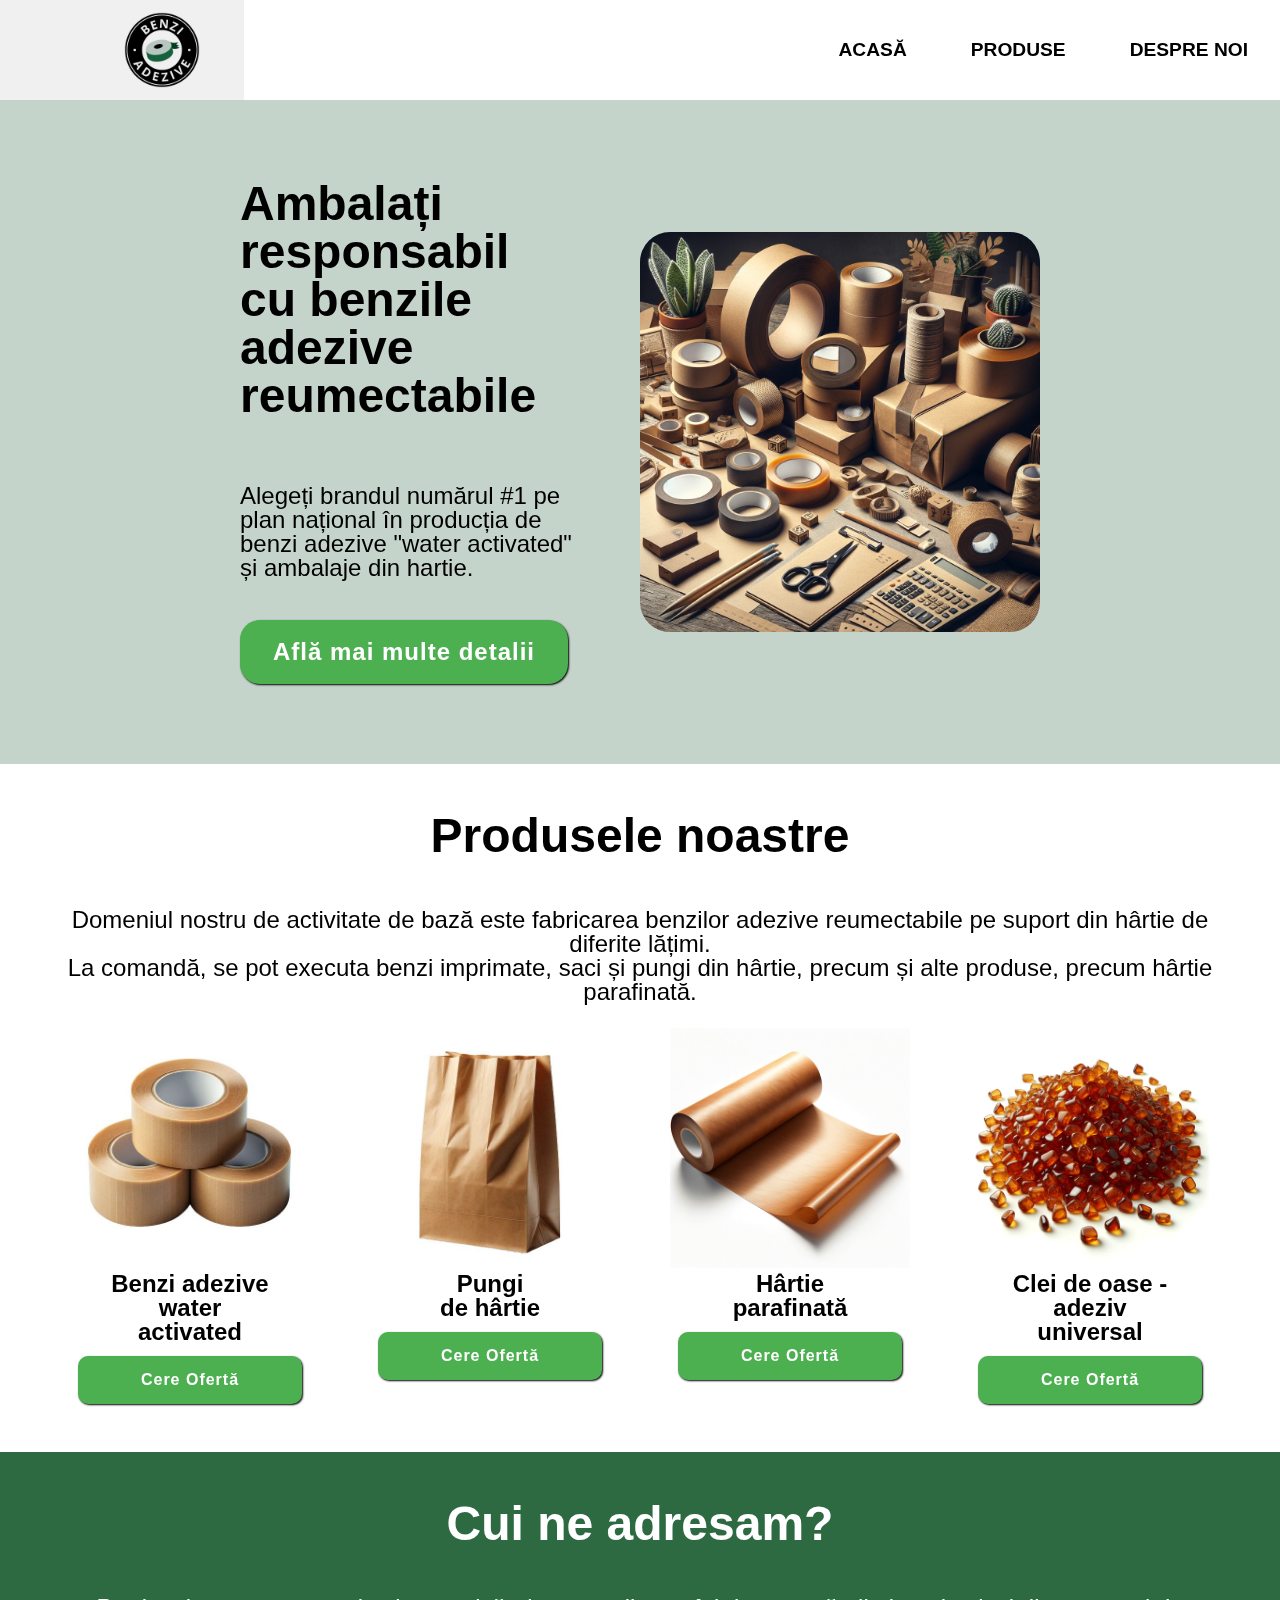
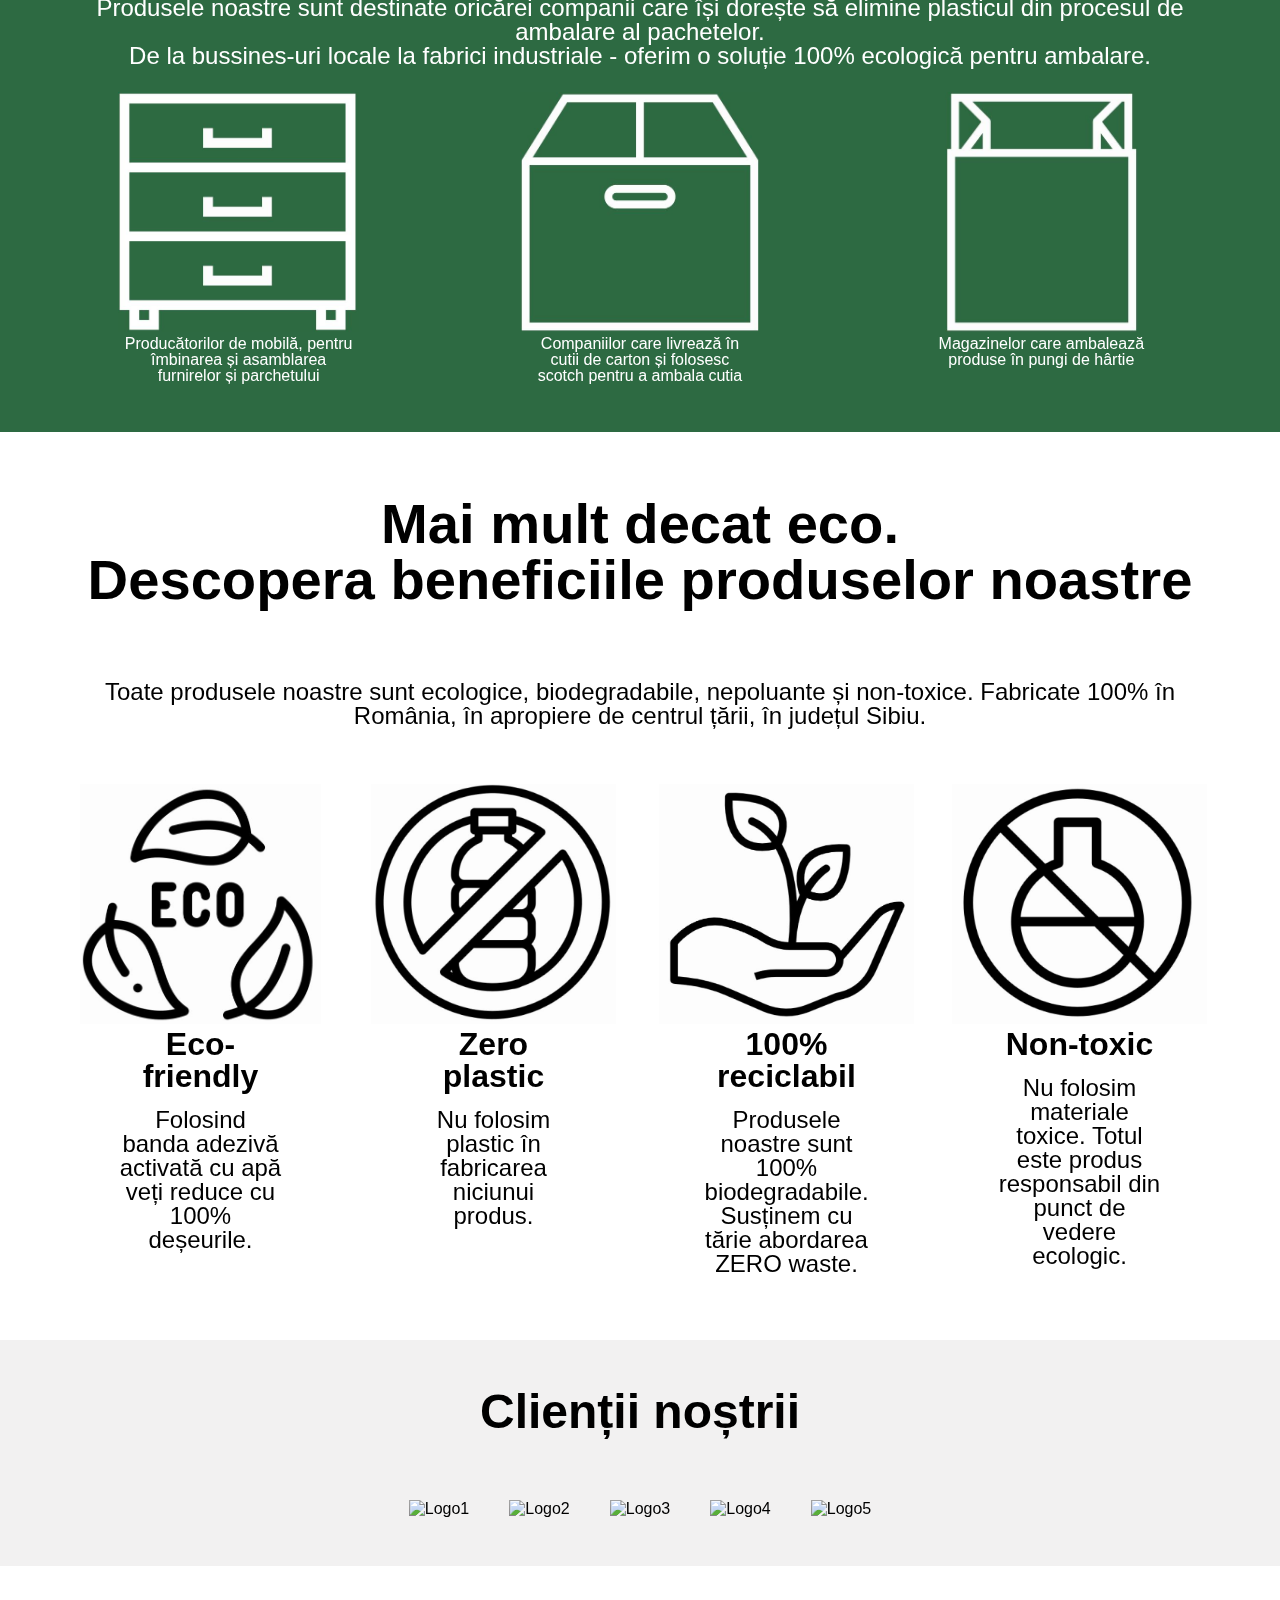
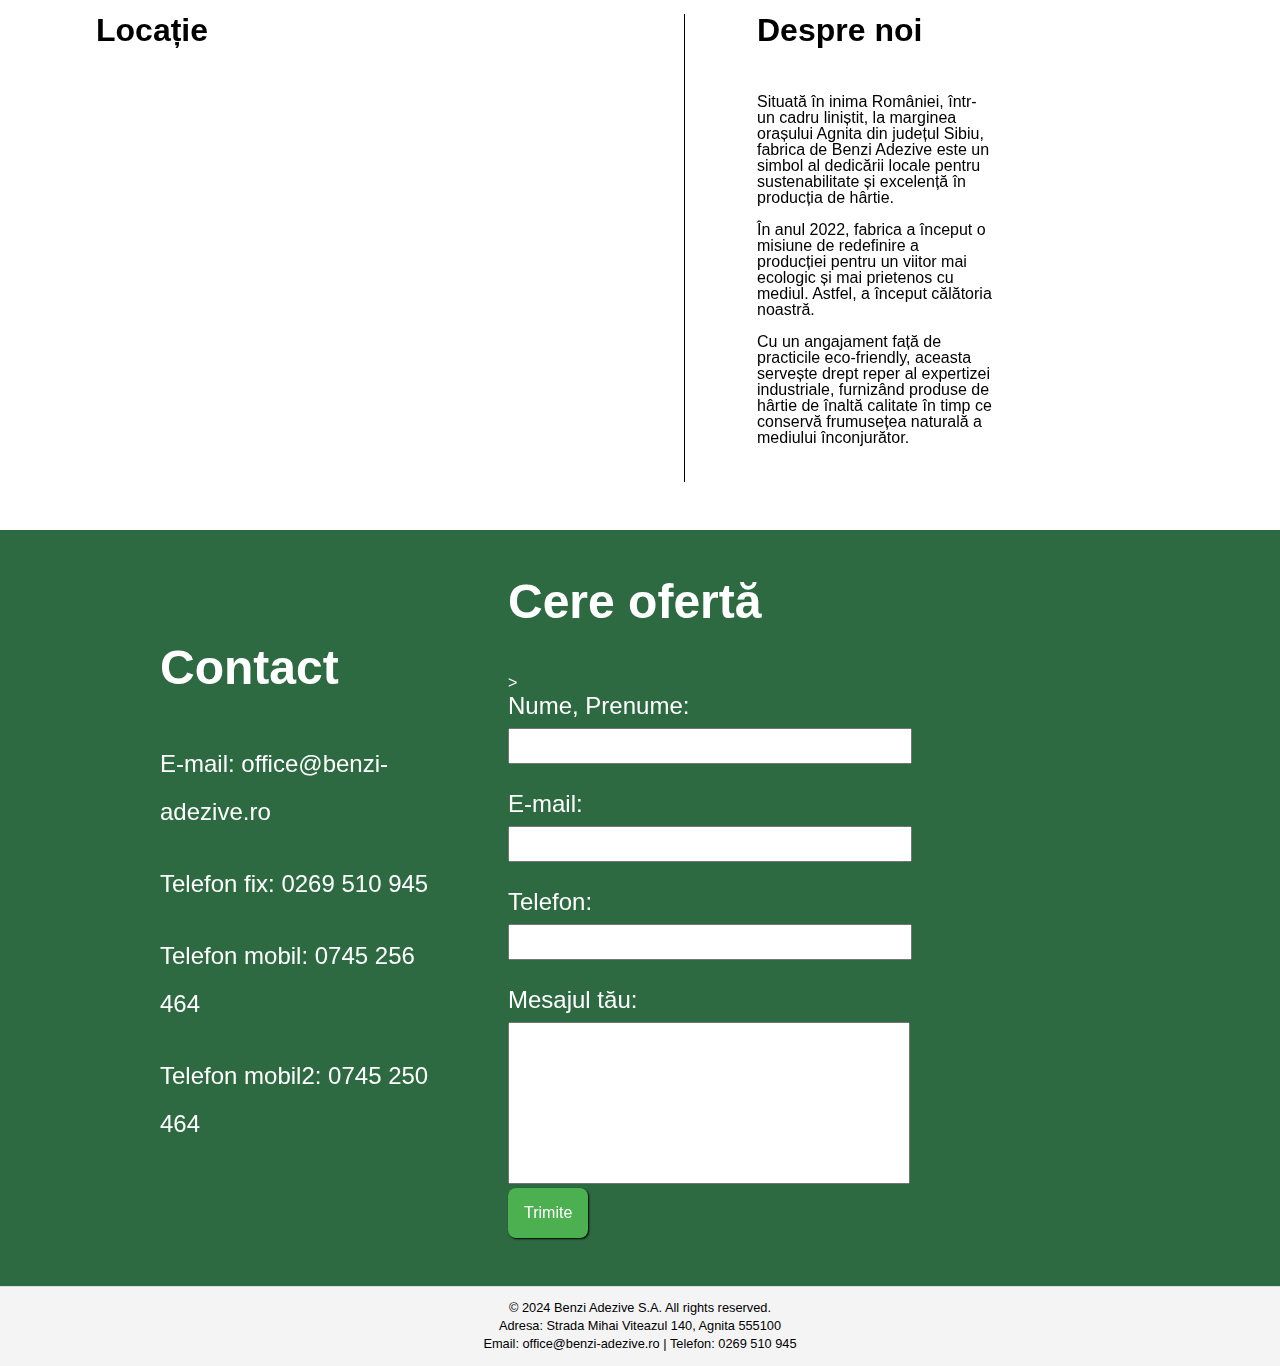
==== commit f4f5217b: "Update index.html" ====
--- a/index.html
+++ b/index.html
@@ -184,7 +184,7 @@
                 <h4>Cere ofertă</h4>
             </div>
             <div class="cere_oferta__form">
-                <form id="offerForm" action="https://formspree.io/f/xeqyzrzl" method="POST">
+                <form id="offerForm" <!-- action="https://formspree.io/f/xeqyzrzl" method="POST" --> >
                     <label for="nume">Nume, Prenume:</label>
                     <input type="text" id="nume" name="nume" required><br>
                     <label for="email">E-mail:</label>
@@ -218,4 +218,4 @@
         }
     </script>
 </body>
-</html>+</html>
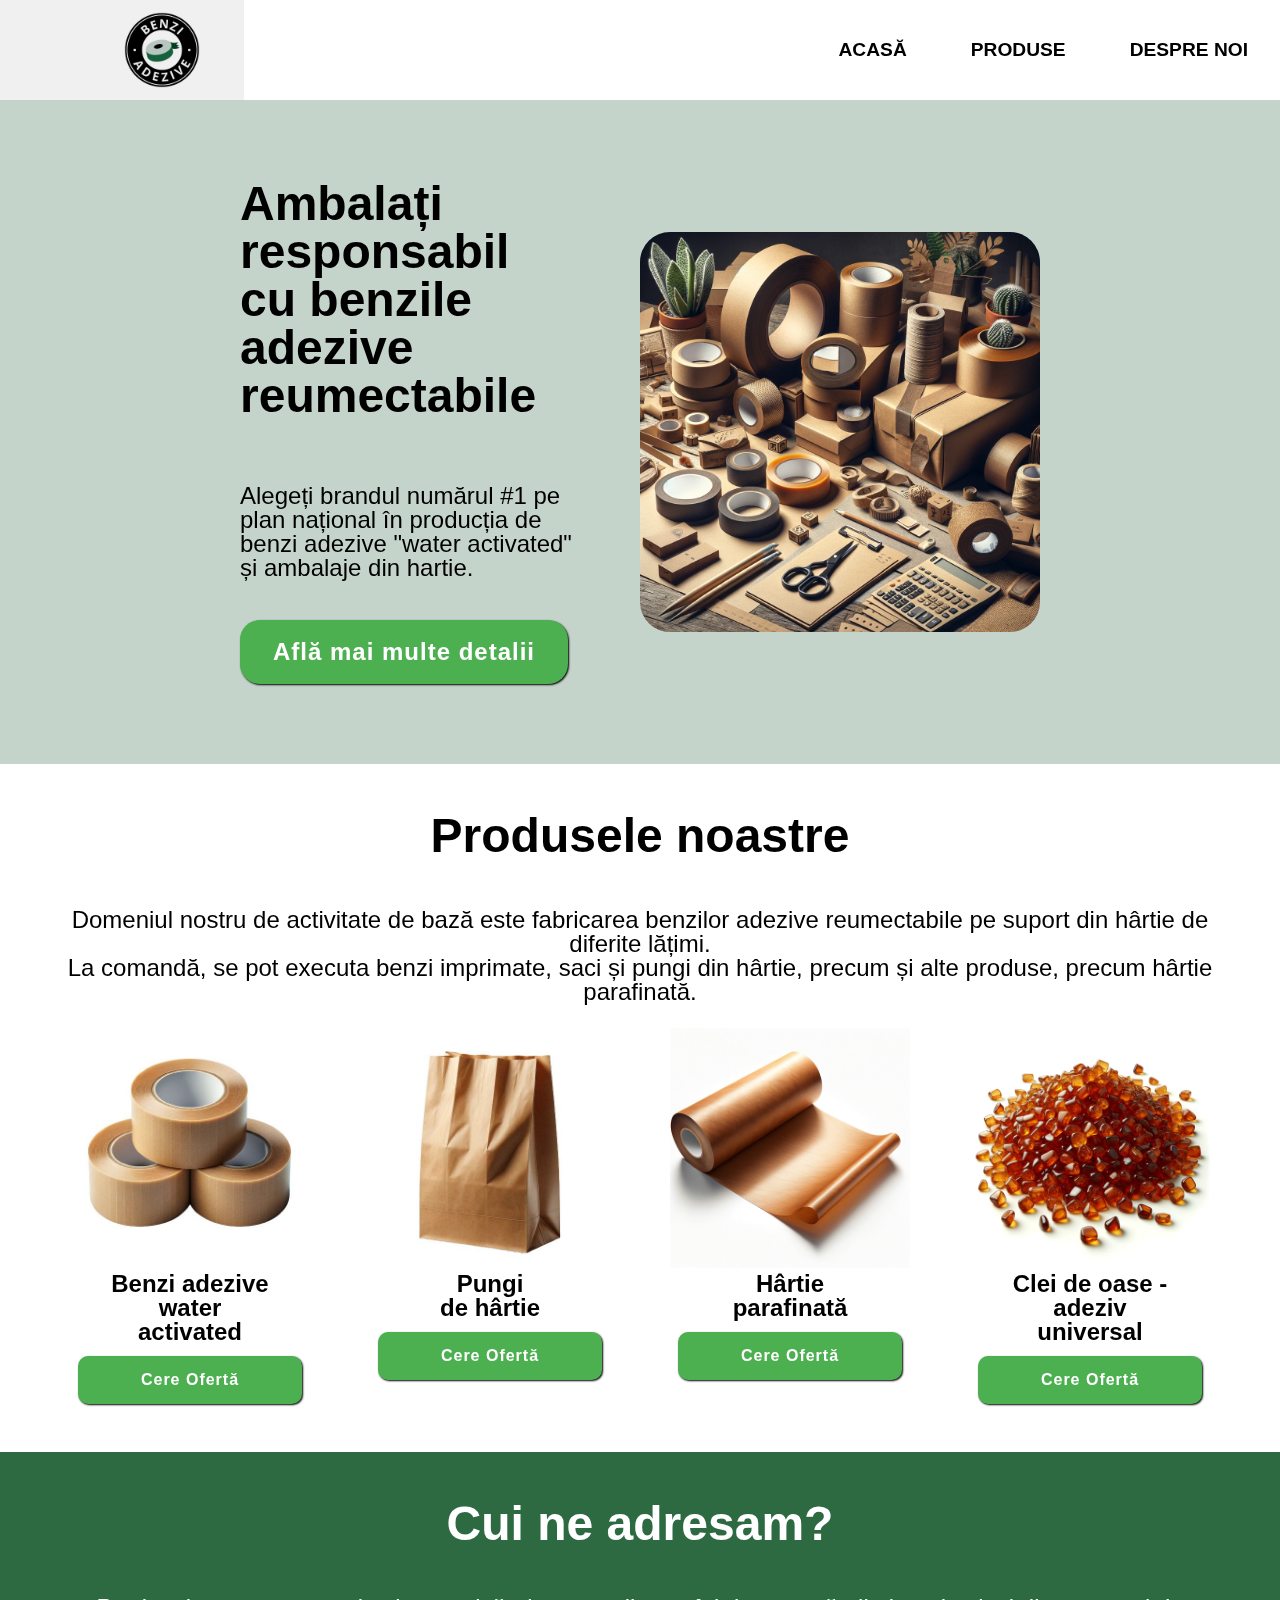
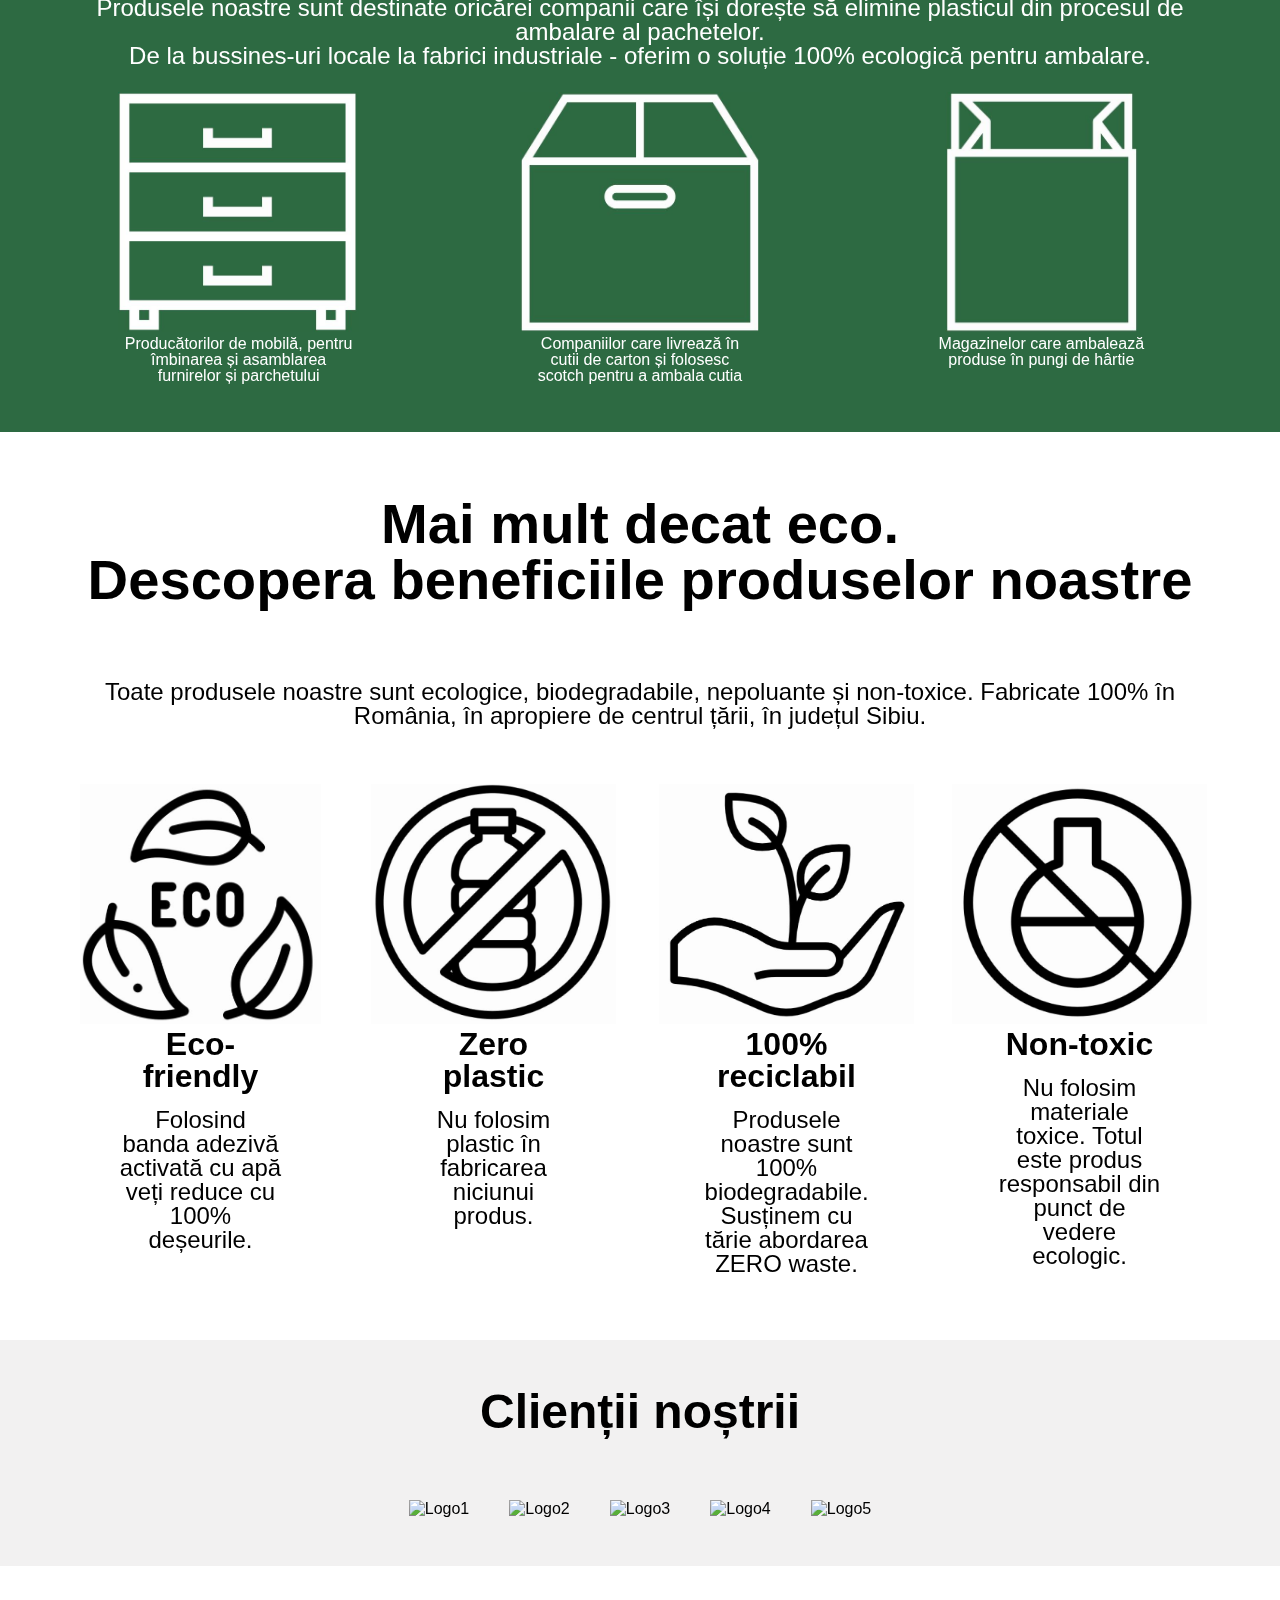
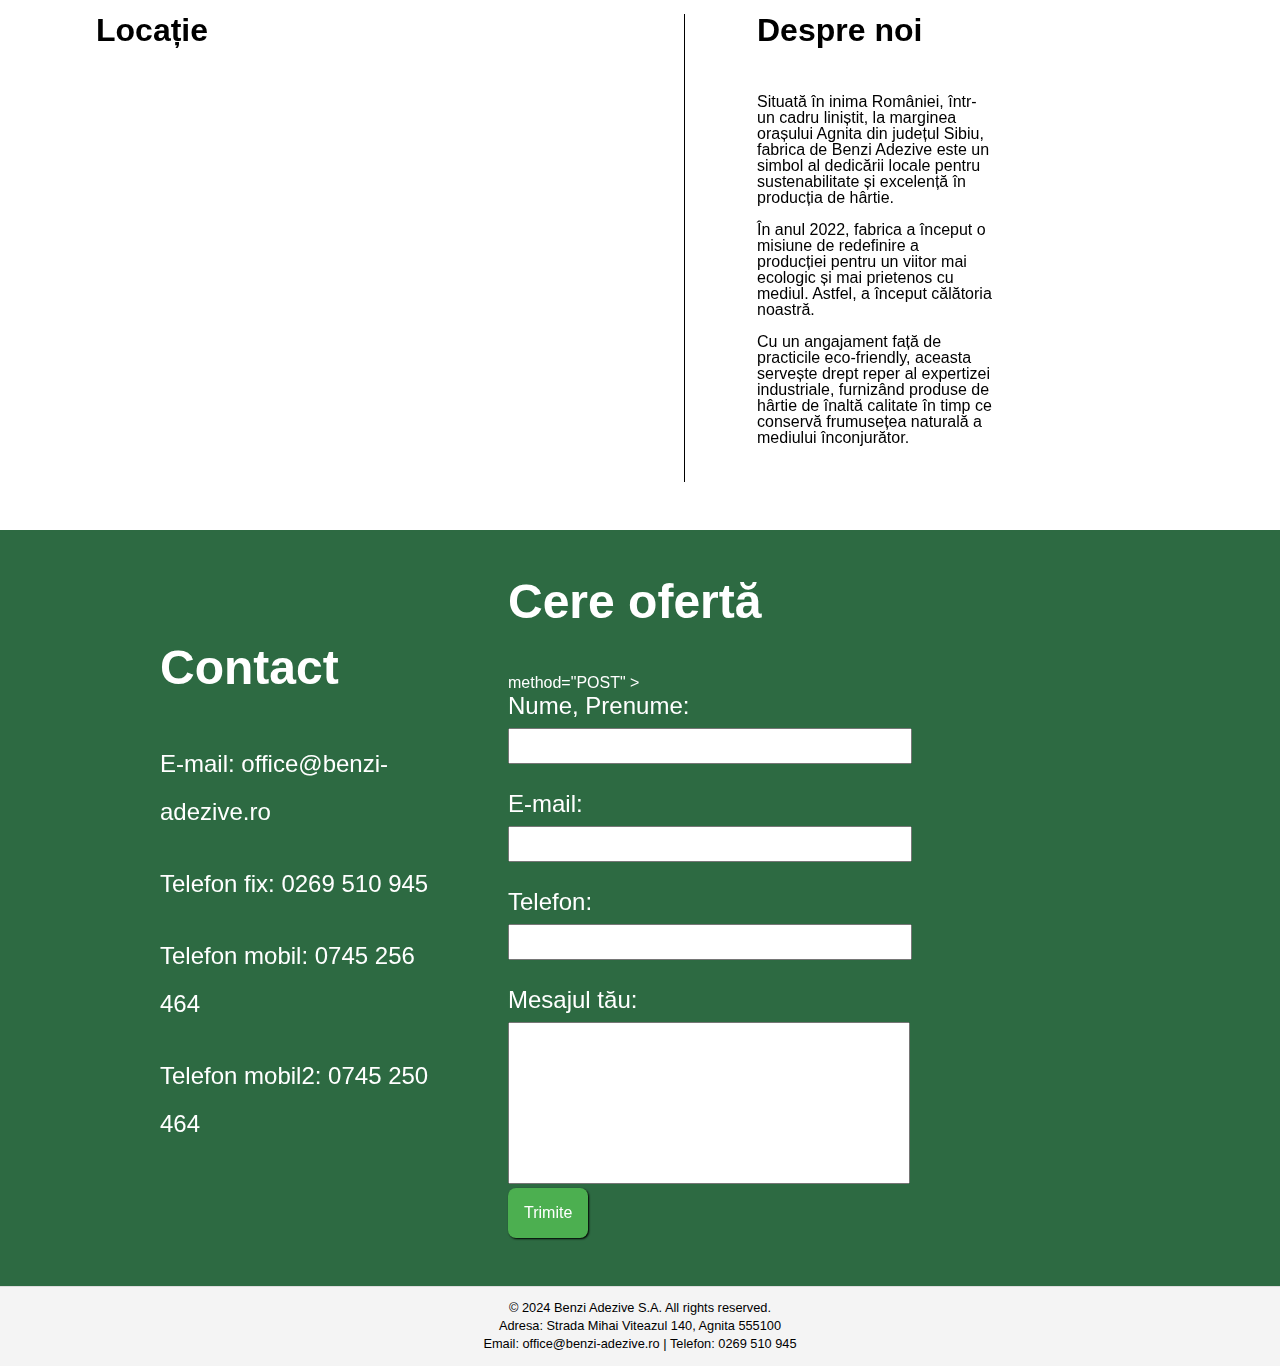
==== commit 455e1e1f: "Update index.html" ====
--- a/index.html
+++ b/index.html
@@ -184,7 +184,7 @@
                 <h4>Cere ofertă</h4>
             </div>
             <div class="cere_oferta__form">
-                <form id="offerForm" <!-- action="https://formspree.io/f/xeqyzrzl" method="POST" --> >
+                <form id="offerForm" <!-- action="https://formspree.io/f/xeqyzrzl" --> method="POST" >
                     <label for="nume">Nume, Prenume:</label>
                     <input type="text" id="nume" name="nume" required><br>
                     <label for="email">E-mail:</label>
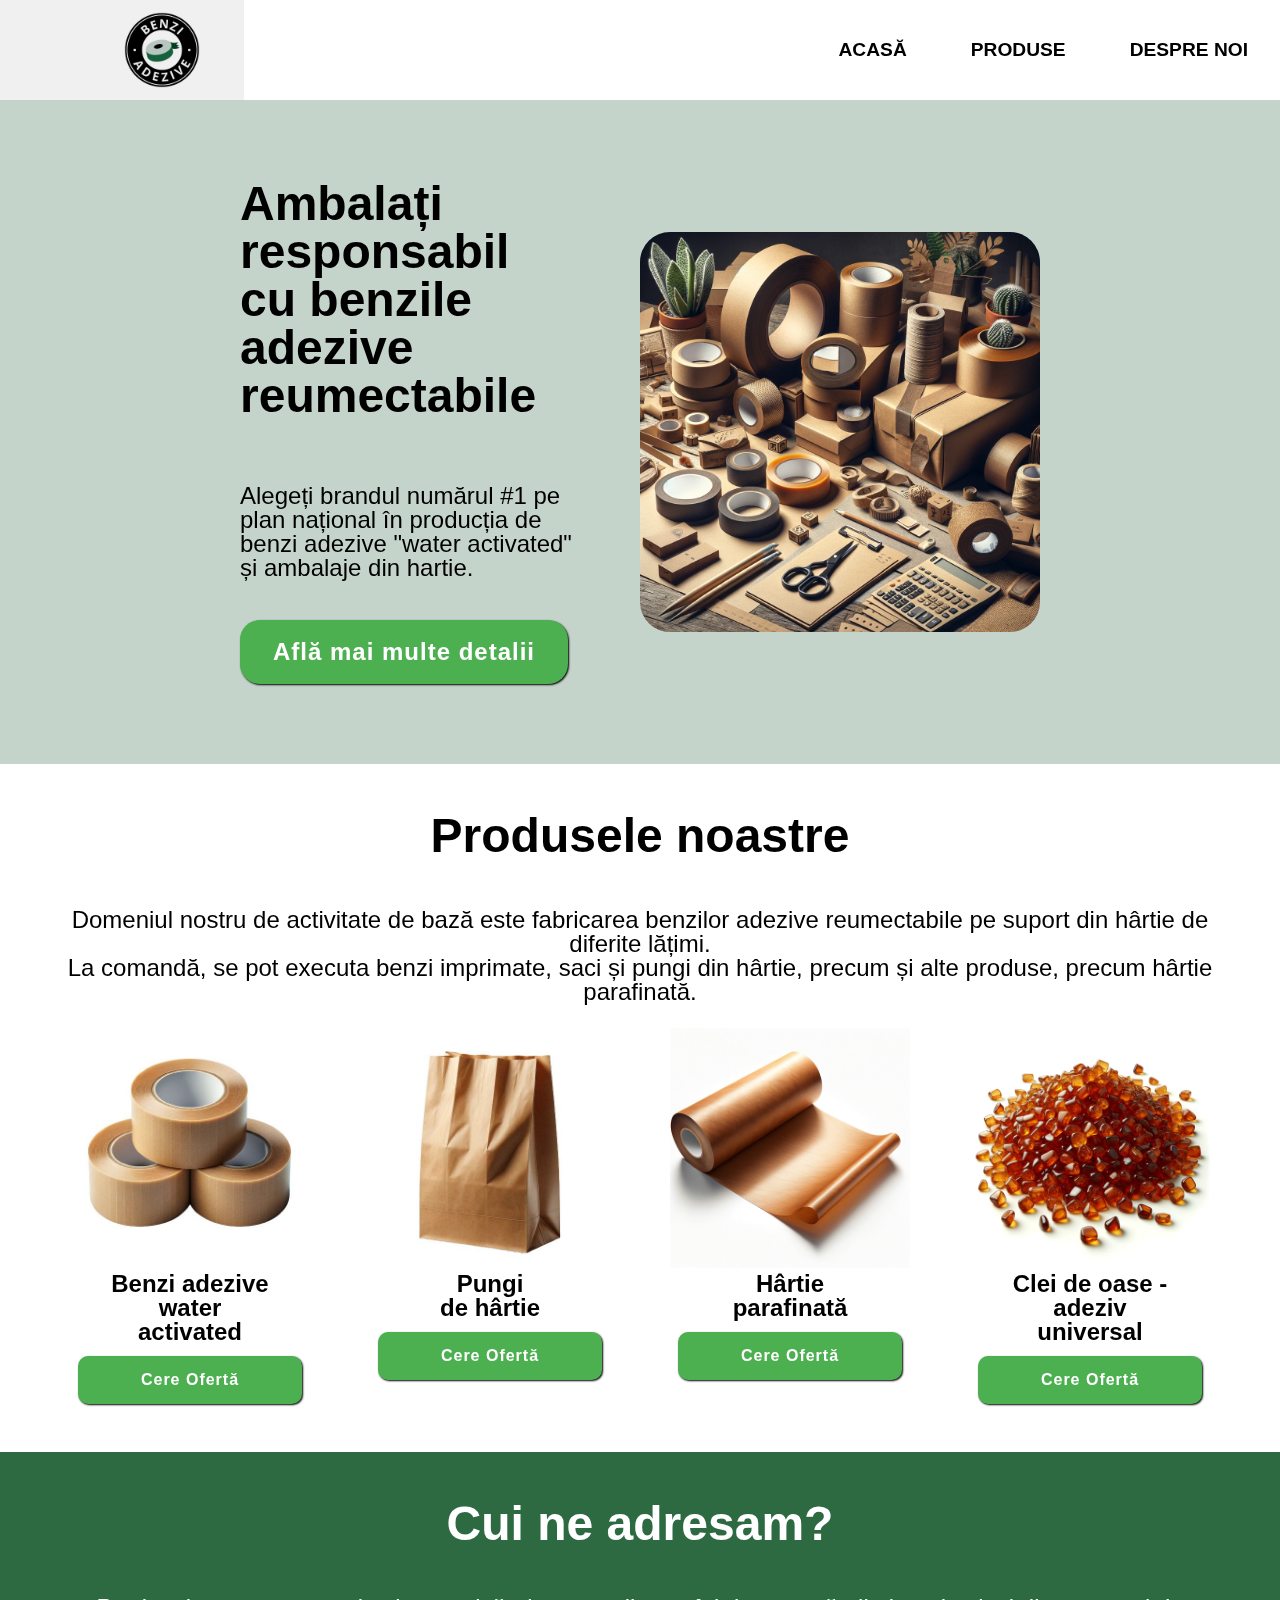
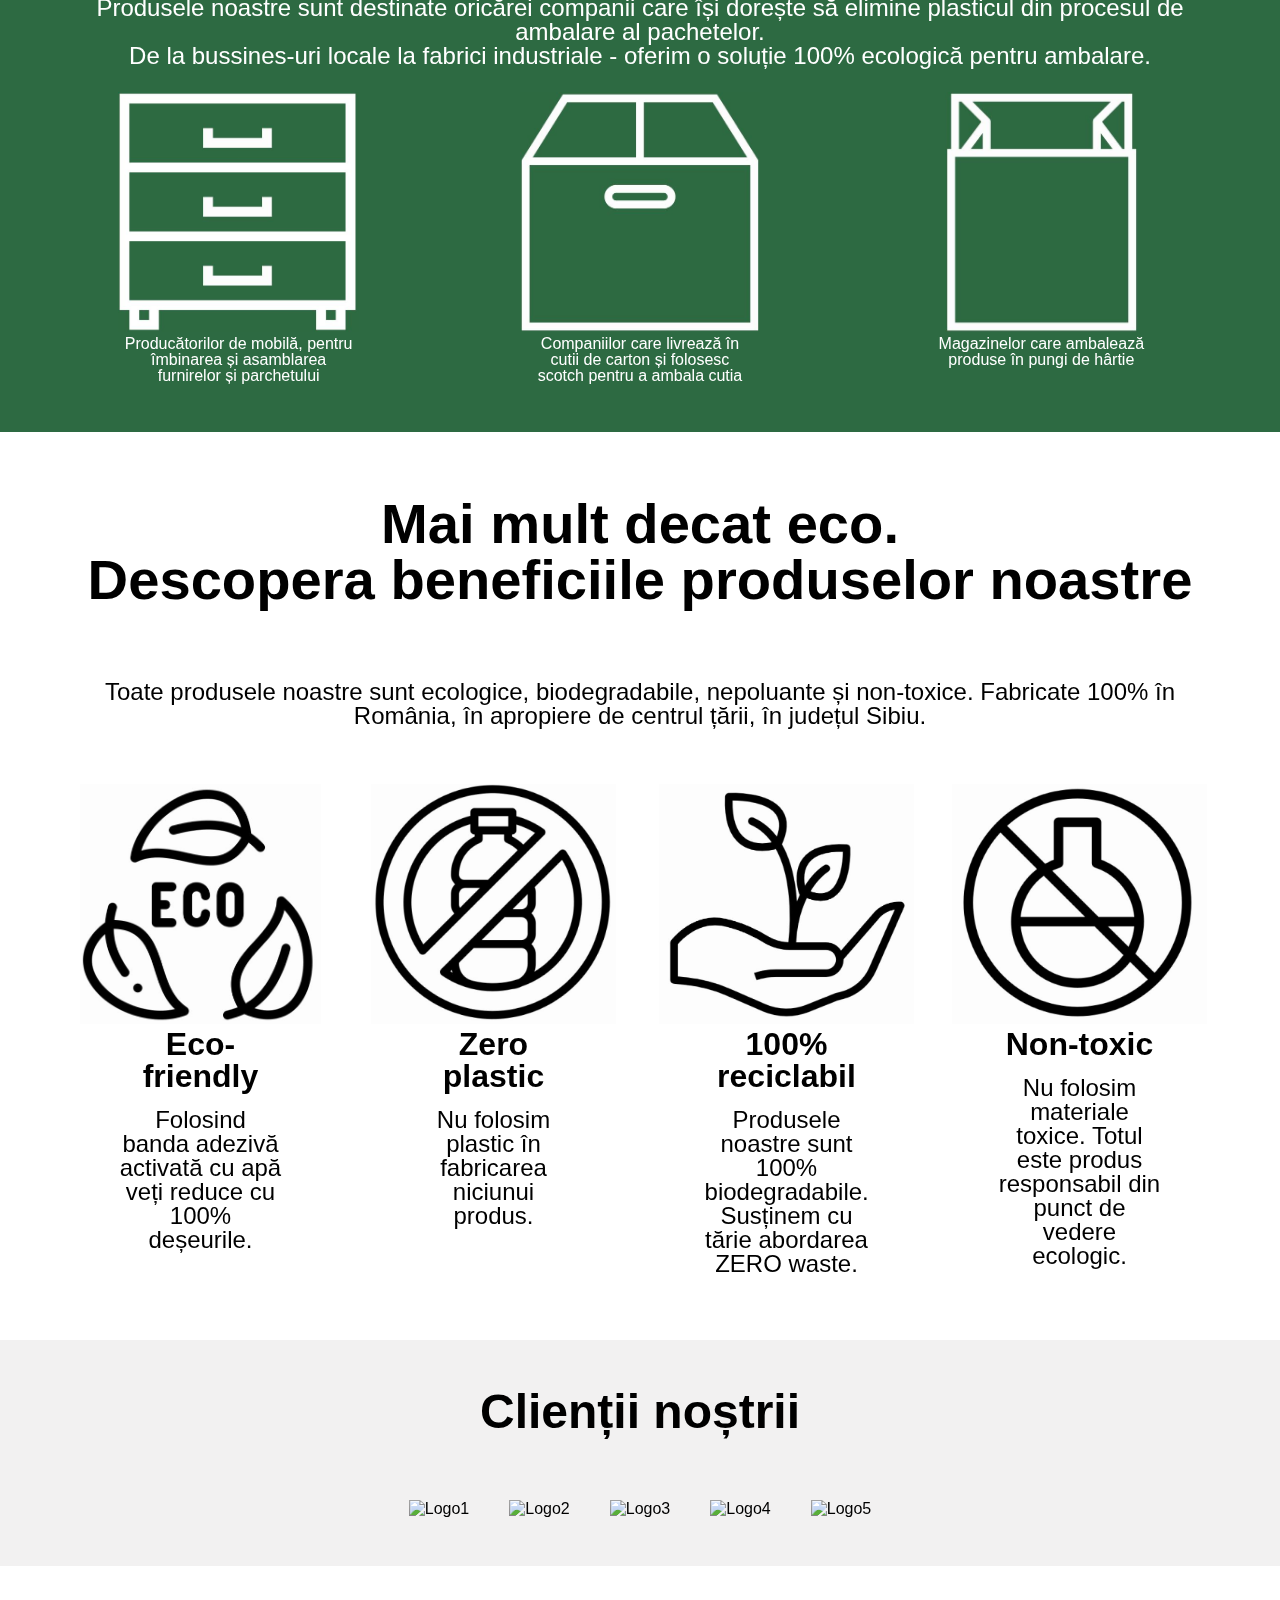
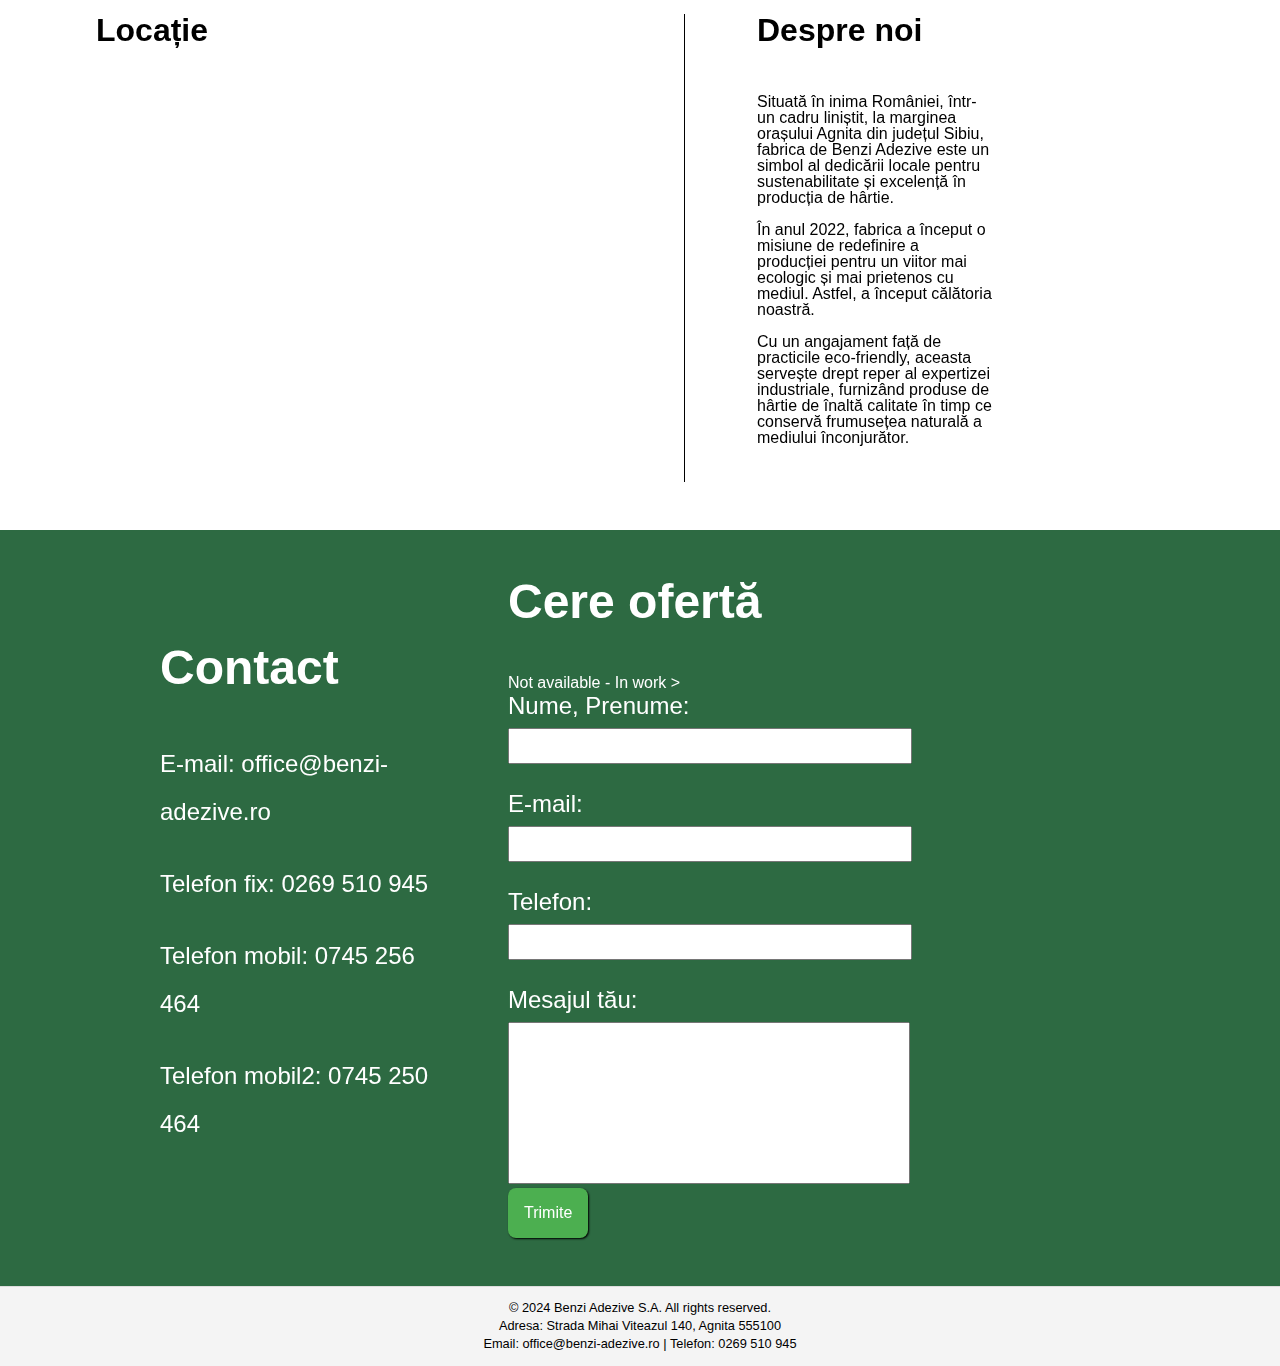
==== commit bcdacfca: "Update index.html" ====
--- a/index.html
+++ b/index.html
@@ -184,7 +184,7 @@
                 <h4>Cere ofertă</h4>
             </div>
             <div class="cere_oferta__form">
-                <form id="offerForm" <!-- action="https://formspree.io/f/xeqyzrzl" --> method="POST" >
+                <form id="offerForm" <!-- action="https://formspree.io/f/xeqyzrzl" method="POST" --> Not available - In work >
                     <label for="nume">Nume, Prenume:</label>
                     <input type="text" id="nume" name="nume" required><br>
                     <label for="email">E-mail:</label>
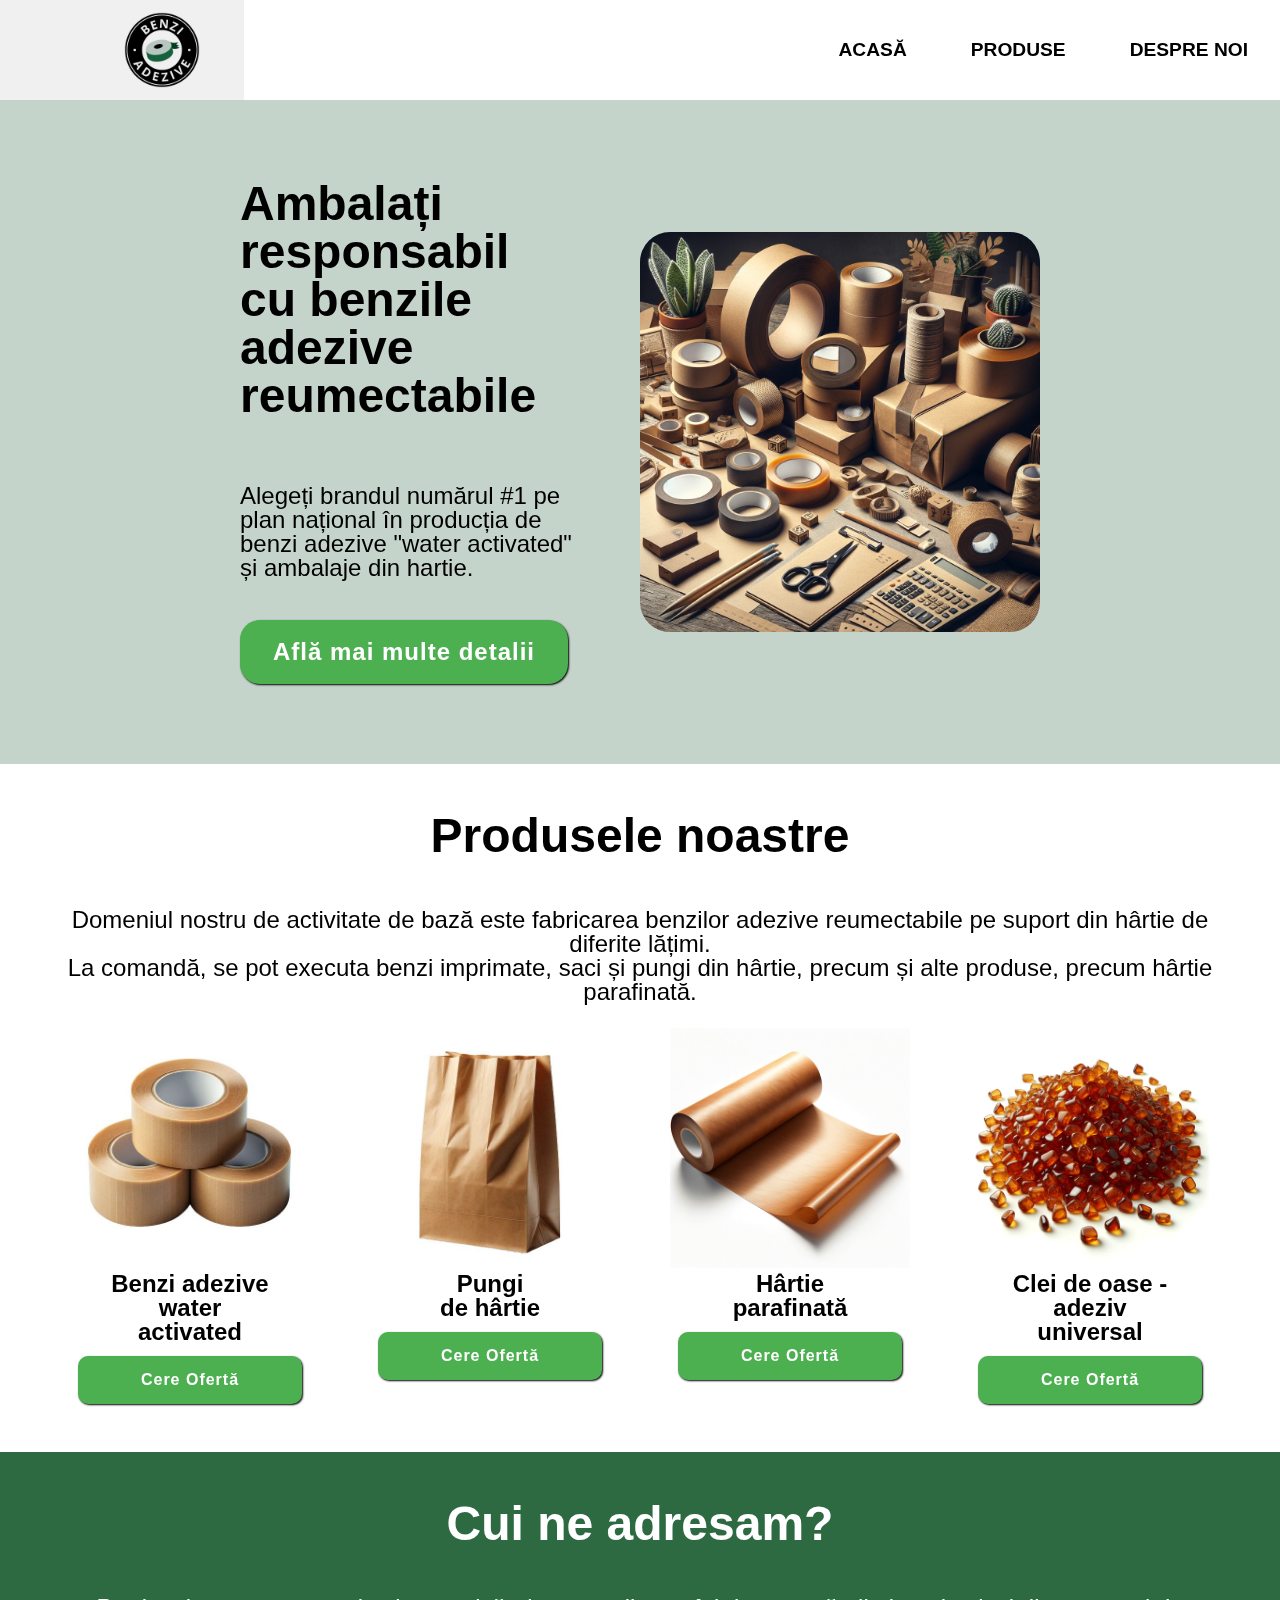
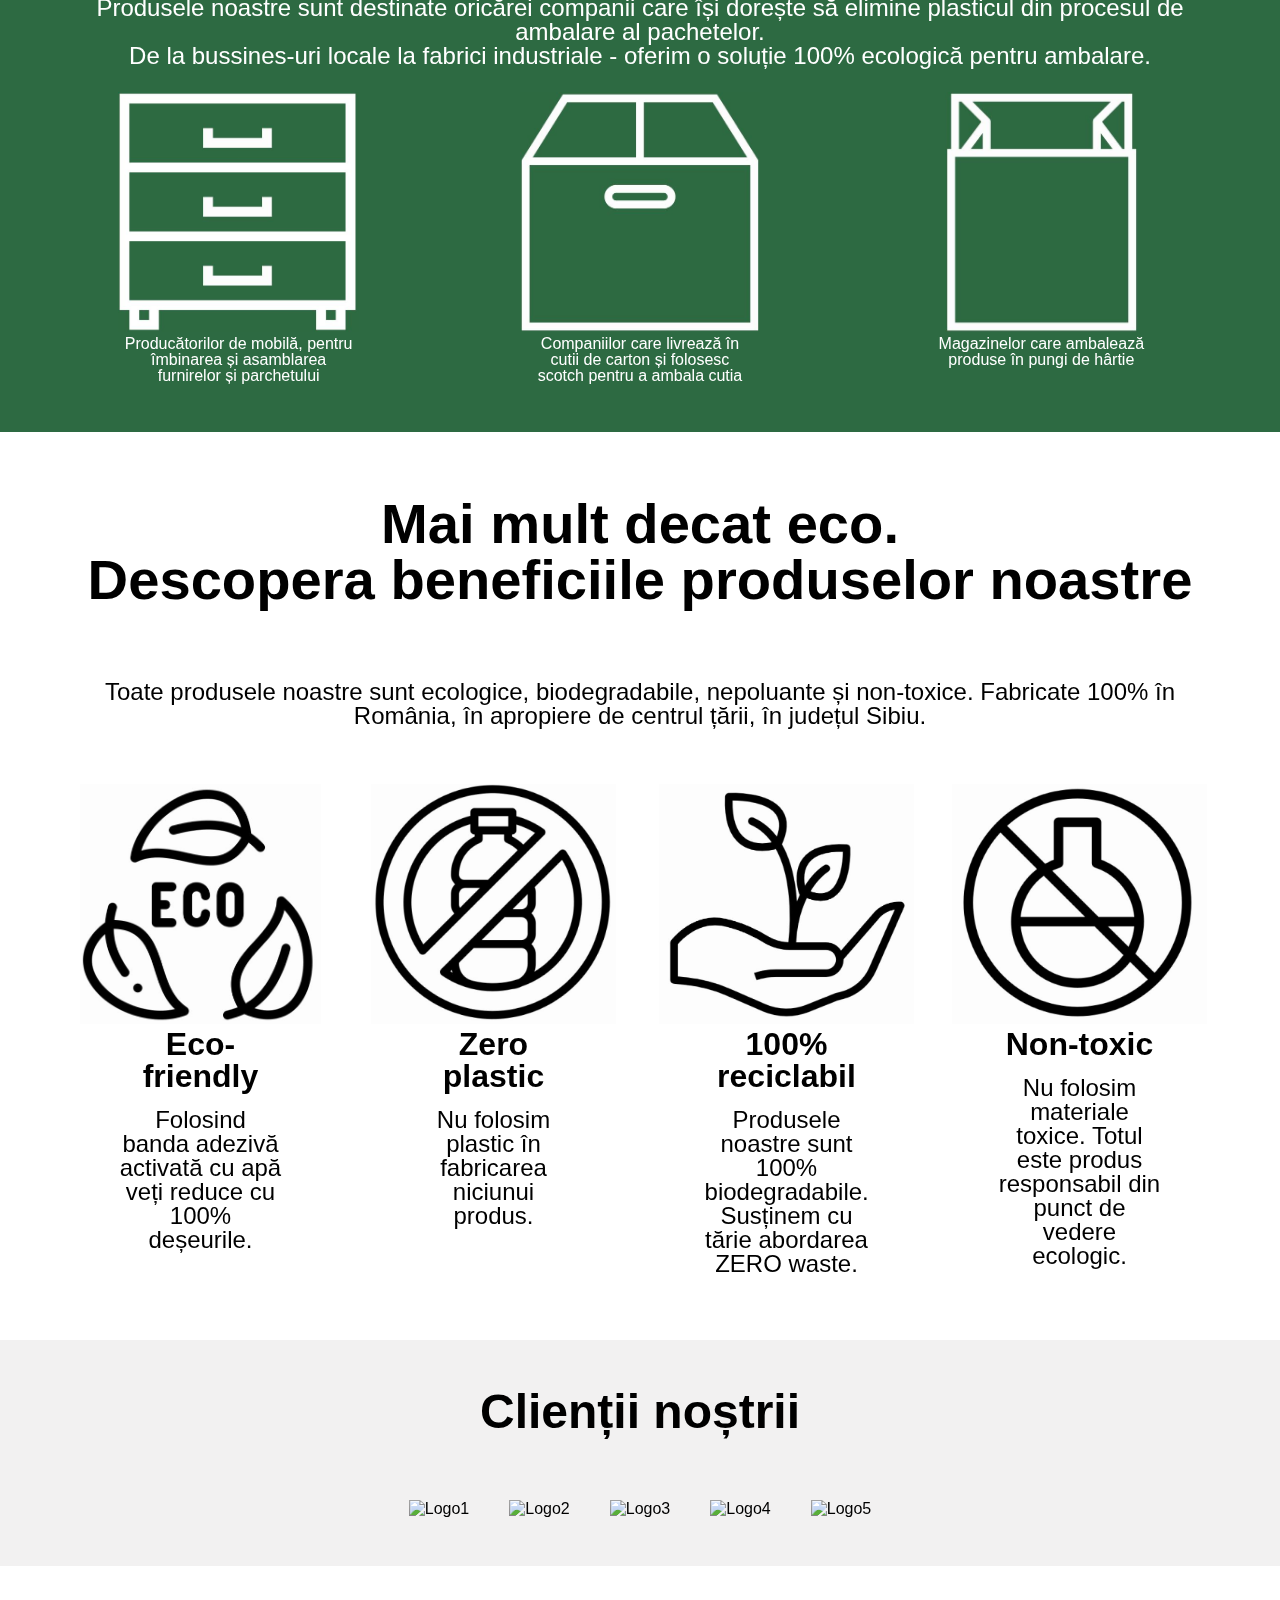
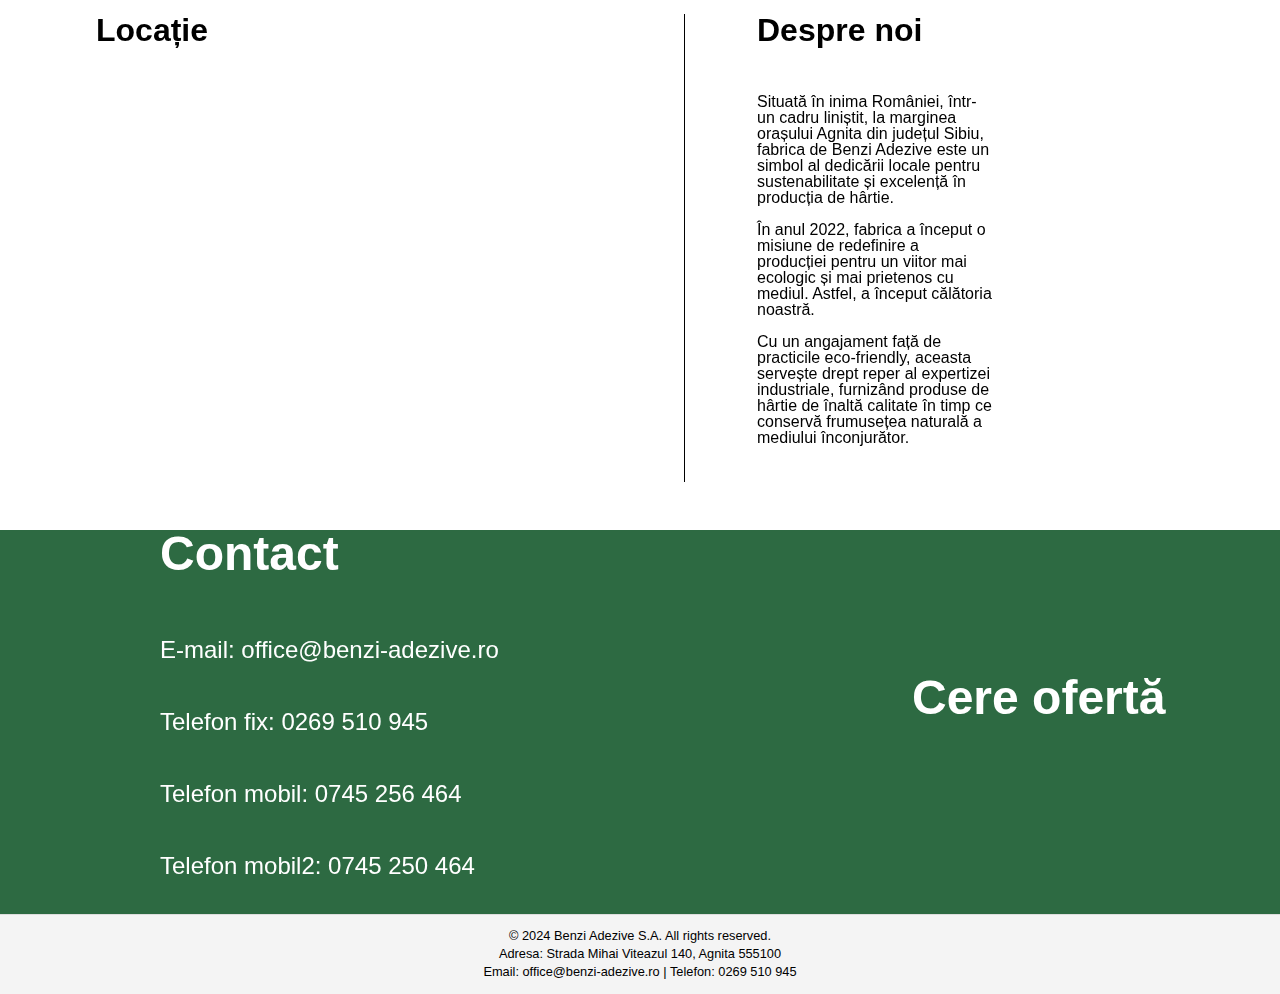
==== commit 583463bc: "Update index.html" ====
--- a/index.html
+++ b/index.html
@@ -184,7 +184,7 @@
                 <h4>Cere ofertă</h4>
             </div>
             <div class="cere_oferta__form">
-                <form id="offerForm" <!-- action="https://formspree.io/f/xeqyzrzl" method="POST" --> Not available - In work >
+                <!--<form id="offerForm" action="https://formspree.io/f/xeqyzrzl" method="POST">
                     <label for="nume">Nume, Prenume:</label>
                     <input type="text" id="nume" name="nume" required><br>
                     <label for="email">E-mail:</label>
@@ -194,7 +194,7 @@
                     <label for="mesaj">Mesajul tău:</label>
                     <textarea name="mesaj"></textarea><br>
                     <button type="submit">Trimite</button>
-                </form>
+                </form>-->
             </div>
         </div>
     </div>
